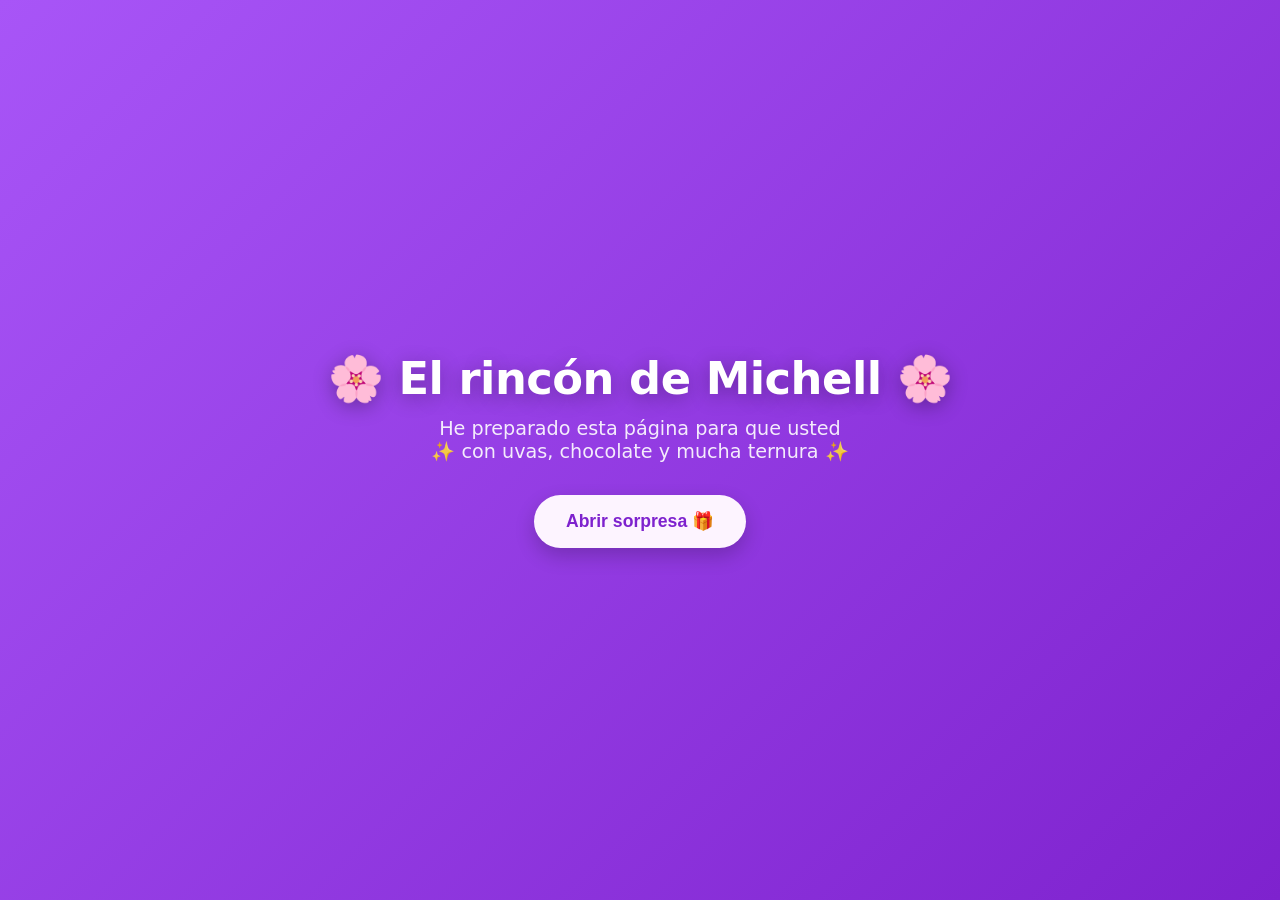
==== index.html @ 51280d26 "primer commit" ====
<!DOCTYPE html>
<html lang="es">

<head>
    <meta charset="UTF-8">
    <meta name="viewport" content="width=device-width, initial-scale=1.0, user-scalable=yes">
    <title>🌸 Mundo de Michell 🌸</title>
    
    <!-- Font Awesome 6 (iconos) -->
    <link rel="stylesheet" href="https://cdnjs.cloudflare.com/ajax/libs/font-awesome/6.5.1/css/all.min.css">
    
    <!-- Estilos externos -->
    <link rel="stylesheet" href="styles.css">
</head>

<body>

    <!-- PANTALLA DE INICIO CON MAGIA -->
    <div id="inicio">
        <h1>🌸 El rincón de Michell 🌸</h1>
        <p>He preparado esta página para que usted<br>✨ con uvas, chocolate y mucha ternura ✨</p>
        <button onclick="entrarAlMundo()">Abrir sorpresa 🎁</button>
    </div>

    <!-- CONTENIDO PRINCIPAL -->
    <div class="container" id="contenido">

        <h2>✨ Cositas que te gustan, Michell ✨</h2>
        <div class="sub">〰️ cada detalle está hecho con magia 〰️</div>

        <div class="cards">

            <!-- 1. Película favorita: Rapunzel -->
            <div class="card">
                🎬 <strong>Película favorita:</strong><br>
                <span class="destacado">✨ Rapunzel ✨</span>
                <div style="margin-top:10px; font-size:0.85rem;">"sus ojos brillan como miles de linternas"</div>
            </div>

            <!-- 2. Chocolate favorito + sorpresa -->
            <div class="card">
                🍫 <strong>Dulce favorito:</strong><br>
                <span class="clickable" onclick="mostrarSorpresaDulce()">
                    🍬 ¡Chocolate! <i class="fa-regular fa-heart"></i>
                </span>
                <div id="sorpresaChoco" class="sorpresaBox">
                    <span>🍫✨</span>
                    <p>🍫 Una chocolatina especial (cuando nos veamos) 🍫</p>
                </div>
            </div>

            <!-- 3. Música / canción favorita -->
            <div class="card">
                🎧 <strong>Canción que te dedico:</strong><br>
                <span class="clickable" onclick="reproducirCancion()">
                    🎵 "Dulce Carita" - Dalmata 🎵 <i class="fa-solid fa-play"></i>
                </span>
                <div id="playerHint" style="margin-top:12px; font-size:0.8rem;"></div>
            </div>

            <!-- 4. Cantante favorito: Maluma -->
            <div class="card">
                🎤 <strong>Cantantes fav:</strong><br>
                <span class="destacado">Maluma baby 🔥</span>
                <div style="margin-top:8px;">"le dedico Vente Pa' Ca en el minuto 3:22"</div>
            </div>

            <!-- 5. Deporte favorito: Voleibol + natación -->
            <div class="card">
                🏐 <strong>Deporte estrella:</strong><br>
                Voleibol 🏐 + <span class="destacado">Natación 🧜‍♀️</span>
                <div style="margin-top:5px;"><i>"usted es buena en los dos"</i></div>
            </div>

            <!-- 6. Animal especial + Cabrita deseada -->
            <div class="card">
                🐾 <strong>Animal soñado:</strong><br>
                🐕 Perro · 🐎 Caballo · 🐐 ¡La cabrita!
                <span class="clickable" onclick="sonidoCabritaAnimada()">
                    <i class="fa-solid fa-ear-listen"></i> esos son no??
                </span>
                <div id="baaSoundEffect" style="margin-top:10px; font-weight:bold;"></div>
            </div>

            <!-- 7. Fruta VIP: UVAS -->
            <div class="card">
                🍇 <strong>Fruta VIP:</strong><br>
                Uvas 🍇 dulces como tú
                <span class="clickable" onclick="chisteUvaInteractivo()">
                    <i class="fa-regular fa-face-smile"></i> Chiste uvoso
                </span>
                <div id="chisteUvaBox" style="margin-top:10px; font-size:0.9rem;"></div>
            </div>

            <!-- 8. Un extra: emergencia cacao -->
            <div class="card">
                💜 <strong>Emergencia Cacao:</strong><br>
                ➡️ Si ignoro a Michell → Chocolate 🍫
                <span class="clickable" onclick="lluviaDeChocolates()">
                    <i class="fa-solid fa-cloud-rain"></i> ya sabe no? jajajaj
                </span>
            </div>

        </div>

        <!-- Botón mensaje especial -->
        <button class="btn-principal" onclick="mensajeSorpresa()">
            🎁 Tengo algo que decirte <i class="fa-regular fa-message"></i>
        </button>

        <div id="mensajeFinal">
            💬 <strong>Para ti, Michell:</strong><br>
            "Como nadie te había hecho una página así, yo la hice con mucho cariño, acá está todo lo que te gusta.
            Espero que te saque una sonrisa. Además, prometo chocolatina real y cuando tenga plata una cabrita
            (real si se puede). Tú eres única, atenta, reservada y muy chistosa. Mala conmigo pero sí jsjsjs ¿Te gustó?"
            <p style="margin-top:10px;">💜 Con magia, el que siempre la quiere consentir 💜</p>
        </div>

    </div>

    <!-- Audio (placeholder) -->
    <audio id="cancionDulce">
        <source src="" type="audio/mpeg">
    </audio>

    <!-- JavaScript externo -->
    <script src="script.js"></script>
</body>

</html>
---- styles.css ----
:root {
    --bg1: #f3e8ff;
    --bg2: #e9d5ff;
    --card: #ffffff;
    --text: #4c1d95;
    --accent: #c084fc;
    --accent-dark: #9333ea;
}

@media (prefers-color-scheme: dark) {
    :root {
        --bg1: #1e1b2f;
        --bg2: #2d2a4a;
        --card: #2d2a4a;
        --text: #e9d5ff;
        --accent: #d8b4fe;
    }
}

* {
    margin: 0;
    padding: 0;
    box-sizing: border-box;
}

body {
    margin: 0;
    font-family: 'Segoe UI', 'Inter', system-ui, -apple-system, BlinkMacSystemFont, 'Helvetica Neue', sans-serif;
    background: linear-gradient(135deg, var(--bg1), var(--bg2));
    overflow-x: hidden;
    color: var(--text);
    min-height: 100vh;
}

/* ==================== PANTALLA INICIAL ==================== */
#inicio {
    position: fixed;
    width: 100%;
    height: 100%;
    background: linear-gradient(135deg, #a855f7, #7e22ce);
    display: flex;
    flex-direction: column;
    justify-content: center;
    align-items: center;
    color: white;
    z-index: 20;
    text-align: center;
    backdrop-filter: blur(2px);
}

#inicio h1 {
    font-size: 2.8rem;
    letter-spacing: -0.5px;
    text-shadow: 0 4px 20px rgba(0, 0, 0, 0.3);
}

#inicio p {
    font-size: 1.2rem;
    margin-top: 12px;
    opacity: 0.9;
}

#inicio button {
    margin-top: 32px;
    padding: 16px 32px;
    border: none;
    border-radius: 60px;
    background: #fdf4ff;
    color: #7e22ce;
    font-size: 1.1rem;
    font-weight: bold;
    cursor: pointer;
    transition: all 0.3s cubic-bezier(0.2, 0.9, 0.4, 1.1);
    box-shadow: 0 8px 20px rgba(0, 0, 0, 0.2);
}

#inicio button:hover {
    transform: scale(1.05);
    background: #ffffff;
    box-shadow: 0 12px 28px rgba(0, 0, 0, 0.3);
}

/* ==================== CONTENEDOR PRINCIPAL ==================== */
.container {
    display: none;
    max-width: 980px;
    margin: auto;
    margin-top: 70px;
    margin-bottom: 70px;
    background: rgba(255, 255, 255, 0.75);
    backdrop-filter: blur(18px);
    padding: 45px 35px;
    border-radius: 48px;
    box-shadow: 0 25px 50px -12px rgba(0, 0, 0, 0.25);
    text-align: center;
    animation: fadeUp 0.7s ease;
    border: 1px solid rgba(255, 255, 255, 0.5);
}

@keyframes fadeUp {
    from {
        opacity: 0;
        transform: translateY(35px);
    }
    to {
        opacity: 1;
        transform: translateY(0);
    }
}

h2 {
    font-size: 2.2rem;
    font-weight: 700;
    background: linear-gradient(135deg, #c084fc, #a855f7);
    background-clip: text;
    -webkit-background-clip: text;
    color: transparent;
    margin-bottom: 15px;
}

.sub {
    font-size: 1rem;
    margin-bottom: 28px;
    color: var(--text);
    opacity: 0.8;
}

/* ==================== GRID DE TARJETAS ==================== */
.cards {
    display: grid;
    grid-template-columns: repeat(2, 1fr);
    gap: 22px;
    margin-top: 20px;
}

.card {
    background: rgba(255, 255, 255, 0.9);
    backdrop-filter: blur(5px);
    padding: 24px 18px;
    border-radius: 32px;
    font-size: 1.1rem;
    transition: transform 0.4s cubic-bezier(0.15, 0.9, 0.25, 1), box-shadow 0.3s;
    transform-style: preserve-3d;
    text-align: center;
    box-shadow: 0 10px 25px -8px rgba(0, 0, 0, 0.1);
    border: 1px solid rgba(212, 165, 255, 0.4);
    cursor: pointer;
}

.card:hover {
    transform: rotateX(4deg) rotateY(-4deg) scale(1.02);
    box-shadow: 0 25px 35px -12px rgba(139, 92, 246, 0.35);
    background: white;
}

/* ==================== ELEMENTOS DESTACADOS ==================== */
.destacado {
    font-weight: bold;
    background: linear-gradient(135deg, #c084fc, #f0abfc);
    background-clip: text;
    -webkit-background-clip: text;
    color: transparent;
    display: inline-block;
    animation: brilloSuave 2.2s infinite;
}

@keyframes brilloSuave {
    0% {
        opacity: 0.7;
        text-shadow: 0 0 0px #c084fc;
    }
    50% {
        opacity: 1;
        text-shadow: 0 0 5px #e9b3ff;
    }
    100% {
        opacity: 0.7;
    }
}

.clickable {
    cursor: pointer;
    font-weight: bold;
    color: #a855f7;
    background: #f3e8ff;
    padding: 4px 12px;
    border-radius: 40px;
    display: inline-flex;
    align-items: center;
    gap: 8px;
    transition: 0.2s;
    text-decoration: none;
}

.clickable i {
    font-size: 0.9rem;
}

.clickable:hover {
    background: #d8b4fe;
    transform: scale(1.02);
}

/* ==================== SORPRESA CHOCOLATE ==================== */
.sorpresaBox {
    display: none;
    align-items: center;
    justify-content: center;
    gap: 14px;
    margin-top: 18px;
    background: #fef9e3;
    padding: 12px;
    border-radius: 40px;
    flex-wrap: wrap;
}

.sorpresaBox span {
    font-size: 1.8rem;
}

.sorpresaBox p {
    margin: 0;
    font-weight: bold;
    color: #b45309;
}

/* ==================== BOTÓN PRINCIPAL ==================== */
.btn-principal {
    margin-top: 42px;
    padding: 16px 28px;
    border: none;
    border-radius: 60px;
    background: linear-gradient(95deg, #c084fc, #9333ea);
    color: white;
    font-size: 1.1rem;
    font-weight: bold;
    cursor: pointer;
    transition: 0.25s;
    box-shadow: 0 12px 20px -10px #9333ea;
    width: fit-content;
    display: inline-flex;
    align-items: center;
    gap: 12px;
}

.btn-principal:hover {
    transform: translateY(-4px);
    box-shadow: 0 20px 28px -12px #a855f7;
}

/* ==================== MENSAJE FINAL ==================== */
#mensajeFinal {
    display: none;
    margin-top: 32px;
    padding: 20px;
    background: linear-gradient(135deg, #f3e8ff, #fae8ff);
    border-radius: 36px;
    font-size: 1.2rem;
    font-weight: 600;
    border-left: 6px solid #c084fc;
}

/* ==================== ANIMACIONES FLOTANTES ==================== */
.corazon {
    position: absolute;
    font-size: 26px;
    animation: vueloAmor 7s linear forwards;
    pointer-events: none;
    z-index: 100;
}

@keyframes vueloAmor {
    0% {
        transform: translateY(100vh) rotate(0deg);
        opacity: 0.8;
    }
    80% {
        opacity: 1;
    }
    100% {
        transform: translateY(-15vh) rotate(20deg);
        opacity: 0;
    }
}

.lluvia-item {
    position: absolute;
    font-size: 34px;
    animation: caerDulce 4s linear forwards;
    pointer-events: none;
    z-index: 99;
}

@keyframes caerDulce {
    0% {
        transform: translateY(-80px) rotate(0deg);
        opacity: 1;
    }
    100% {
        transform: translateY(120vh) rotate(360deg);
        opacity: 0;
    }
}

.toque {
    position: absolute;
    font-size: 28px;
    animation: popMagico 0.9s forwards;
    pointer-events: none;
    z-index: 200;
}

@keyframes popMagico {
    0% {
        transform: scale(0.2);
        opacity: 1;
    }
    100% {
        transform: scale(2.2);
        opacity: 0;
    }
}

.flotante {
    position: fixed;
    bottom: 20px;
    left: 20px;
    font-size: 2rem;
    opacity: 0.5;
    animation: floatSuave 3s infinite;
    pointer-events: none;
}

@keyframes floatSuave {
    0% {
        transform: translateY(0px);
    }
    50% {
        transform: translateY(-8px);
    }
    100% {
        transform: translateY(0px);
    }
}

/* ==================== RESPONSIVE ==================== */
@media (max-width: 720px) {
    .container {
        margin: 20px;
        padding: 30px 20px;
        border-radius: 32px;
    }

    .cards {
        grid-template-columns: 1fr;
        gap: 18px;
    }

    h2 {
        font-size: 1.8rem;
    }

    #inicio h1 {
        font-size: 2rem;
    }

    .btn-principal {
        width: 100%;
        justify-content: center;
    }
}

/* Utilidades */
.clickable i,
.btn-principal i {
    pointer-events: none;
}
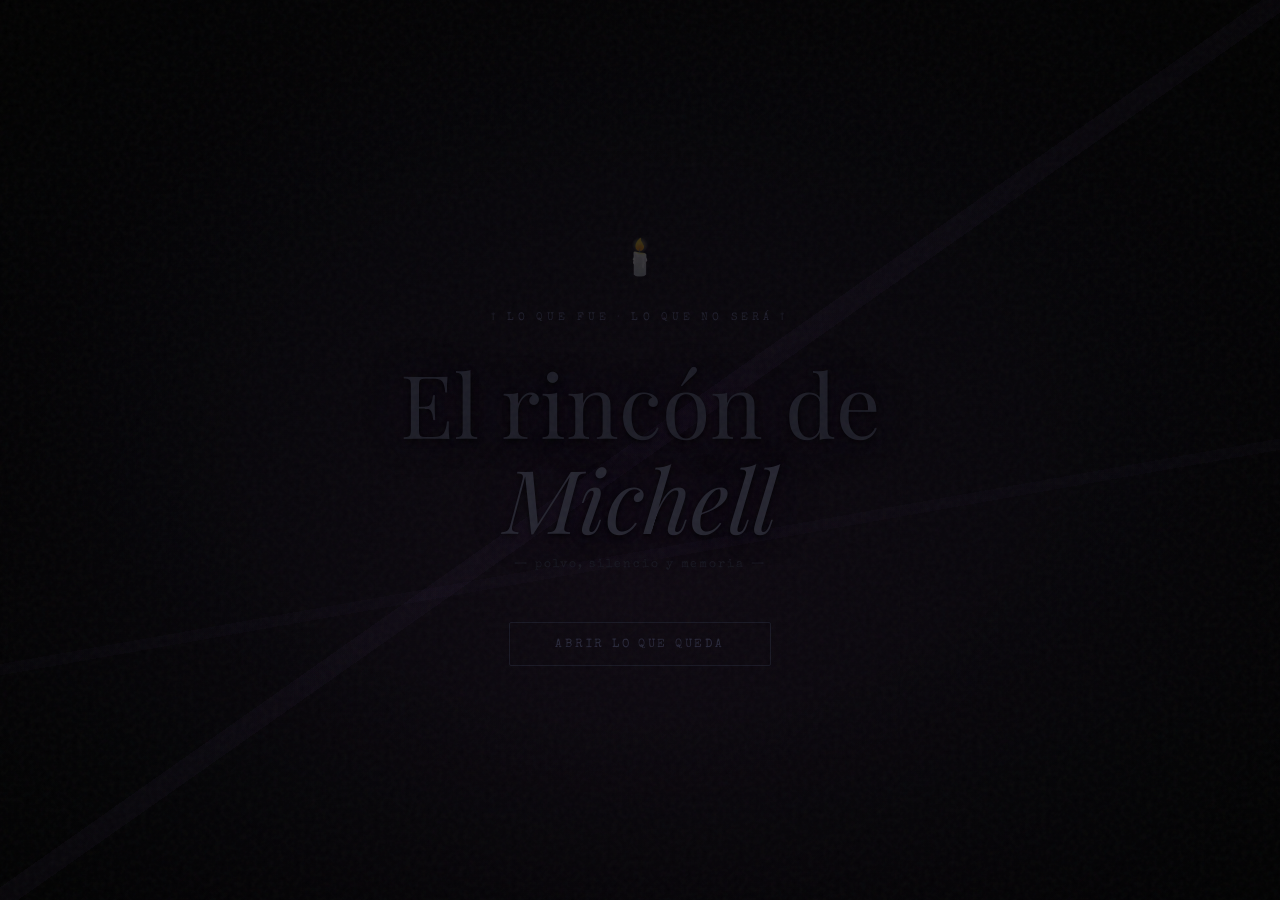
==== commit a6343c98: "cuarto commit" ====
--- a/index.html
+++ b/index.html
@@ -1,130 +1,897 @@
 <!DOCTYPE html>
 <html lang="es">
-
 <head>
-    <meta charset="UTF-8">
-    <meta name="viewport" content="width=device-width, initial-scale=1.0, user-scalable=yes">
-    <title>🌸 Mundo de Michell 🌸</title>
-    
-    <!-- Font Awesome 6 (iconos) -->
-    <link rel="stylesheet" href="https://cdnjs.cloudflare.com/ajax/libs/font-awesome/6.5.1/css/all.min.css">
-    
-    <!-- Estilos externos -->
-    <link rel="stylesheet" href="styles.css">
+<meta charset="UTF-8">
+<meta name="viewport" content="width=device-width, initial-scale=1.0">
+<title>El rincón de Michell</title>
+<link rel="preconnect" href="https://fonts.googleapis.com">
+<link href="https://fonts.googleapis.com/css2?family=Playfair+Display:ital,wght@0,400;0,700;1,400&family=DM+Sans:wght@300;400;500&family=Special+Elite&display=swap" rel="stylesheet">
+<style>
+:root {
+  --bg:         #06060a;
+  --bg2:        #0c0c10;
+  --surface:    #0f0f14;
+  --card-bg:    #111118;
+  --border:     rgba(255,255,255,0.05);
+  --text-dim:   #2e2e3d;
+  --text-mid:   #4a4a62;
+  --text-main:  #70708a;
+  --accent:     #252535;
+  --glow:       rgba(60,40,80,0.1);
+}
+.alive {
+  --bg:         #fdf6ff;
+  --bg2:        #f3e8ff;
+  --surface:    #f7eeff;
+  --card-bg:    #ffffff;
+  --border:     rgba(168,85,247,0.15);
+  --text-dim:   #d8b4fe;
+  --text-mid:   #9333ea;
+  --text-main:  #6b21a8;
+  --accent:     #e9d5ff;
+  --glow:       rgba(168,85,247,0.2);
+}
+*,*::before,*::after{margin:0;padding:0;box-sizing:border-box;}
+body{
+  font-family:'DM Sans',sans-serif;
+  background:var(--bg);
+  color:var(--text-main);
+  min-height:100vh;
+  overflow-x:hidden;
+  transition:background 2.5s ease,color 2s ease;
+}
+/* Grano de película */
+body::before{
+  content:'';position:fixed;inset:0;
+  background-image:url("data:image/svg+xml,%3Csvg viewBox='0 0 200 200' xmlns='http://www.w3.org/2000/svg'%3E%3Cfilter id='n'%3E%3CfeTurbulence type='fractalNoise' baseFrequency='0.85' numOctaves='4' stitchTiles='stitch'/%3E%3C/filter%3E%3Crect width='100%25' height='100%25' filter='url(%23n)' opacity='0.055'/%3E%3C/svg%3E");
+  pointer-events:none;z-index:9998;opacity:.7;
+  transition:opacity 2s ease;
+}
+body.alive::before{opacity:.2;}
+#flash{position:fixed;inset:0;background:#fff;opacity:0;z-index:600;pointer-events:none;transition:opacity 1.2s ease;}
+ 
+/* ─── CENIZA AMBIENTAL ─── */
+.ceniza{
+  position:fixed;pointer-events:none;z-index:9997;
+  font-size:.45rem;color:rgba(120,100,150,.15);
+  animation:caerCeniza linear forwards;
+}
+@keyframes caerCeniza{
+  0%  {transform:translateY(-20px) rotate(0deg);opacity:.5;}
+  100%{transform:translateY(110vh) rotate(720deg);opacity:0;}
+}
+ 
+/* ─── PANTALLA ENTRADA ─── */
+#entrada{
+  position:fixed;inset:0;
+  background:radial-gradient(ellipse at 50% 65%,#0d0810 0%,#050408 55%,#000 100%);
+  display:flex;flex-direction:column;
+  align-items:center;justify-content:center;
+  z-index:100;text-align:center;padding:2rem;
+  transition:opacity 1.4s ease;overflow:hidden;
+}
+/* vignette borde */
+#entrada::before{
+  content:'';position:absolute;inset:0;
+  background:radial-gradient(ellipse at 50% 50%,transparent 40%,rgba(0,0,0,.7) 100%);
+  pointer-events:none;
+}
+/* grieta sutil */
+#entrada::after{
+  content:'';position:absolute;inset:0;
+  background:
+    linear-gradient(to bottom right,transparent 49.3%,rgba(100,70,140,.05) 49.3%,rgba(100,70,140,.05) 50.7%,transparent 50.7%),
+    linear-gradient(170deg,transparent 59%,rgba(80,60,120,.04) 59%,rgba(80,60,120,.04) 60%,transparent 60%);
+  pointer-events:none;
+}
+.entrada-vela{
+  font-size:2.2rem;opacity:.2;margin-bottom:2rem;
+  animation:parpadeoVela 3.5s ease-in-out infinite;
+  position:relative;z-index:1;
+}
+@keyframes parpadeoVela{
+  0%,100%{opacity:.2;transform:scaleY(1);}
+  30%    {opacity:.1;transform:scaleY(.95);}
+  65%    {opacity:.25;transform:scaleY(1.03);}
+}
+.entrada-eyebrow{
+  font-family:'Special Elite',cursive;
+  font-size:.68rem;letter-spacing:.38em;text-transform:uppercase;
+  color:#1e1e2c;margin-bottom:2rem;
+  animation:fadeUp .9s ease both;position:relative;z-index:1;
+}
+#entrada h1{
+  font-family:'Playfair Display',serif;
+  font-size:clamp(2.8rem,9vw,5.5rem);
+  font-weight:400;line-height:1.08;
+  color:#1c1c26;
+  text-shadow:0 0 60px rgba(70,40,100,.2),0 2px 6px rgba(0,0,0,.9);
+  animation:fadeUp .9s .15s ease both;
+  position:relative;z-index:1;
+}
+#entrada h1 em{font-style:italic;color:#24242f;}
+.entrada-subtitulo{
+  font-family:'Special Elite',cursive;
+  font-size:.75rem;color:#161620;
+  margin-top:.9rem;letter-spacing:.16em;opacity:.55;
+  animation:fadeUp .9s .28s ease both;position:relative;z-index:1;
+}
+.btn-entrar{
+  margin-top:3.2rem;padding:.9rem 2.8rem;
+  background:transparent;border:1px solid #181824;
+  color:#28283a;border-radius:2px;
+  font-family:'Special Elite',cursive;
+  font-size:.78rem;letter-spacing:.22em;text-transform:uppercase;
+  cursor:pointer;
+  transition:border-color .5s,color .5s,box-shadow .5s,background .5s;
+  animation:fadeUp .9s .42s ease both;position:relative;z-index:1;
+}
+.btn-entrar:hover{
+  border-color:#32324a;color:#3e3e58;
+  background:rgba(255,255,255,.015);
+  box-shadow:0 0 36px rgba(60,40,100,.14),inset 0 0 16px rgba(255,255,255,.01);
+}
+ 
+/* ─── MAIN ─── */
+#main{display:none;max-width:860px;margin:0 auto;padding:5rem 1.5rem 8rem;}
+ 
+.section-tag{
+  font-family:'Special Elite',cursive;
+  font-size:.68rem;letter-spacing:.28em;text-transform:uppercase;
+  color:var(--text-dim);margin-bottom:1rem;
+}
+.section-title{
+  font-family:'Playfair Display',serif;
+  font-size:clamp(1.8rem,5vw,2.8rem);
+  font-weight:400;color:var(--text-main);
+  margin-bottom:.5rem;line-height:1.15;
+}
+.section-title em{font-style:italic;color:var(--text-mid);}
+.section-sub{
+  font-size:.88rem;color:var(--text-dim);
+  font-style:italic;margin-bottom:2.8rem;line-height:1.7;
+}
+ 
+/* ─── BARRA PROGRESO ─── */
+#progreso-wrap{display:flex;align-items:center;gap:10px;margin-bottom:2.2rem;}
+#progreso-bar-bg{flex:1;height:1px;background:var(--border);border-radius:100px;overflow:hidden;}
+#progreso-bar-fill{height:100%;background:var(--text-dim);border-radius:100px;width:0%;transition:width .6s cubic-bezier(.4,0,.2,1);}
+#progreso-texto{font-size:.7rem;color:var(--text-dim);white-space:nowrap;font-family:'Special Elite',cursive;letter-spacing:.06em;}
+ 
+/* ─── GRID FRAGMENTOS ─── */
+.grid-fragmentos{
+  display:grid;
+  grid-template-columns:repeat(auto-fill,minmax(170px,1fr));
+  gap:12px;
+}
+.fragmento{
+  background:var(--card-bg);border:1px solid var(--border);
+  border-radius:4px;padding:1.6rem 1rem 1.4rem;
+  text-align:center;cursor:pointer;
+  transition:border-color .3s,box-shadow .3s;
+  position:relative;overflow:visible;
+  font-family:'Special Elite',cursive;
+  font-size:.85rem;color:var(--text-mid);letter-spacing:.04em;
+}
+.fragmento .emoji{
+  display:block;font-size:1.8rem;margin-bottom:.5rem;
+  transition:transform .4s cubic-bezier(.34,1.56,.64,1),filter .3s;
+  filter:grayscale(1) brightness(.4);
+}
+.fragmento:hover{border-color:var(--text-dim);}
+.fragmento:hover .emoji{transform:scale(1.18) rotate(-5deg);filter:grayscale(.3) brightness(.65);}
+ 
+/* Tooltip frase triste */
+.frase-tip{
+  visibility:hidden;opacity:0;
+  position:absolute;bottom:calc(100% + 10px);left:50%;
+  transform:translateX(-50%) translateY(4px);
+  background:#080810;border:1px solid #161626;
+  border-radius:4px;padding:.5rem .9rem;
+  font-size:.72rem;color:#2c2c44;
+  white-space:nowrap;pointer-events:none;
+  font-family:'DM Sans',sans-serif;font-style:italic;
+  z-index:50;
+  transition:opacity .25s ease,transform .25s ease,visibility .25s;
+}
+.frase-tip::after{
+  content:'';position:absolute;top:100%;left:50%;transform:translateX(-50%);
+  border:5px solid transparent;border-top-color:#161626;
+}
+.fragmento:hover .frase-tip{visibility:visible;opacity:1;transform:translateX(-50%) translateY(0);}
+ 
+.fragmento.cayendo{
+  animation:caida .75s cubic-bezier(.36,.07,.19,.97) both;pointer-events:none;
+}
+@keyframes caida{
+  0%  {transform:translateY(0) rotate(0deg) scale(1);opacity:1;}
+  35% {transform:translateY(8px) rotate(10deg) scale(.92);opacity:.5;}
+  100%{transform:translateY(130vh) rotate(60deg) scale(.15);opacity:0;}
+}
+ 
+/* ─── DECISIÓN ─── */
+#decision{display:none;text-align:center;padding:3.5rem 0;animation:fadeUp .7s ease both;}
+.decision-icon{
+  font-size:4rem;margin-bottom:1.8rem;display:block;
+  animation:balanceo 5s ease-in-out infinite;
+  filter:grayscale(1) brightness(.35);
+}
+@keyframes balanceo{0%,100%{transform:rotate(-6deg);}50%{transform:rotate(6deg);}}
+.decision-pregunta{
+  font-family:'Playfair Display',serif;
+  font-size:clamp(1.2rem,3.5vw,1.75rem);
+  font-weight:400;color:var(--text-main);
+  margin-bottom:.8rem;line-height:1.45;
+}
+.decision-sub{font-size:.85rem;color:var(--text-dim);font-style:italic;margin-bottom:2.6rem;line-height:1.6;}
+.btn-group{display:flex;justify-content:center;gap:14px;flex-wrap:wrap;}
+.btn-luz{
+  padding:.9rem 2.2rem;border-radius:100px;
+  background:linear-gradient(135deg,#7c3aed,#a855f7);
+  color:#fff;border:none;font-family:'DM Sans',sans-serif;
+  font-size:.9rem;cursor:pointer;letter-spacing:.04em;
+  box-shadow:0 4px 24px rgba(124,58,237,.3);
+  transition:transform .2s,box-shadow .3s;
+}
+.btn-luz:hover{transform:translateY(-2px);box-shadow:0 8px 32px rgba(124,58,237,.5);}
+.btn-olvido{
+  padding:.9rem 2.2rem;border-radius:100px;
+  background:transparent;color:var(--text-dim);
+  border:1px solid var(--accent);font-family:'DM Sans',sans-serif;
+  font-size:.9rem;cursor:pointer;letter-spacing:.04em;
+  transition:border-color .3s,color .3s;
+}
+.btn-olvido:hover{border-color:var(--text-mid);color:var(--text-mid);}
+ 
+/* ─── FINAL TRISTE ─── */
+#final-olvido{
+  display:none;flex-direction:column;
+  align-items:center;justify-content:center;
+  padding:4rem 2rem;min-height:70vh;
+  animation:fadeUp 1s ease both;
+}
+.olvido-marco{
+  border:1px solid #0e0e1c;border-radius:2px;
+  padding:3rem 2.5rem;max-width:500px;width:100%;
+  position:relative;background:rgba(6,6,12,.7);
+  text-align:center;
+}
+/* esquinas decorativas */
+.olvido-marco::before,.olvido-marco::after{
+  content:'';position:absolute;width:36px;height:36px;border-color:#0d0d1a;border-style:solid;
+}
+.olvido-marco::before{top:-1px;right:-1px;border-width:1px 1px 0 0;}
+.olvido-marco::after {bottom:-1px;left:-1px; border-width:0 0 1px 1px;}
+ 
+.olvido-icono{
+  font-size:3rem;opacity:.1;margin-bottom:1.8rem;
+  display:block;filter:grayscale(1);
+  animation:desvaneceIcono 10s ease forwards;
+}
+@keyframes desvaneceIcono{
+  0%  {opacity:.12;transform:rotate(-3deg) scale(1);}
+  100%{opacity:.02;transform:rotate(18deg) scale(.4) translateY(28px);}
+}
+.olvido-linea{width:22px;height:1px;background:#101020;margin:1.6rem auto;}
+.olvido-titulo{
+  font-family:'Special Elite',cursive;
+  font-size:1rem;color:#14141e;letter-spacing:.2em;text-transform:uppercase;
+  margin-bottom:.5rem;line-height:1.6;
+  animation:aparecer 2.5s 1s ease both;
+}
+.olvido-texto-wrap{
+  font-family:'Playfair Display',serif;
+  font-size:1.3rem;font-weight:400;font-style:italic;
+  color:#161624;line-height:1.7;min-height:3em;
+  animation:aparecer 2.5s 2.5s ease both;
+}
+.olvido-firma{
+  font-family:'Special Elite',cursive;
+  font-size:.68rem;letter-spacing:.2em;text-transform:uppercase;
+  color:#0e0e1c;margin-top:2rem;
+  animation:aparecer 2.5s 6s ease both;
+}
+@keyframes aparecer{from{opacity:0;transform:translateY(6px);}to{opacity:1;transform:translateY(0);}}
+ 
+/* grietas de pantalla */
+.grieta{
+  position:fixed;pointer-events:none;z-index:9996;
+  background:linear-gradient(to bottom,transparent,rgba(255,255,255,.018),transparent);
+  width:1px;top:0;height:100vh;
+  animation:grietaFade 18s ease forwards;
+}
+@keyframes grietaFade{0%{opacity:0;}20%{opacity:1;}100%{opacity:.25;};}
+ 
+/* ─── MUNDO VIVO ─── */
+#mundo-vivo{display:none;animation:fadeUp .8s ease both;}
+.vivo-header{text-align:center;margin-bottom:1rem;padding-top:.5rem;}
+.vivo-header h2{
+  font-family:'Playfair Display',serif;
+  font-size:clamp(2rem,6vw,3.4rem);
+  font-weight:400;line-height:1.15;color:var(--text-mid);
+}
+.vivo-header h2 em{font-style:italic;}
+.vivo-subtitulo{font-size:.88rem;color:var(--text-dim);margin-top:.7rem;letter-spacing:.12em;}
+.separador{width:36px;height:1px;background:var(--accent);margin:2rem auto 2.6rem;}
+ 
+.grid-vivo{
+  display:grid;
+  grid-template-columns:repeat(auto-fill,minmax(230px,1fr));
+  gap:14px;margin-bottom:2rem;
+}
+.card-vivo{
+  background:var(--card-bg);border:1px solid var(--border);
+  border-radius:20px;padding:1.6rem 1.4rem;
+  transition:transform .3s,box-shadow .3s;
+  position:relative;overflow:hidden;
+}
+.card-vivo::before{
+  content:'';position:absolute;inset:0;
+  background:radial-gradient(circle at 30% 0%,rgba(168,85,247,.04),transparent 60%);
+  pointer-events:none;
+}
+.card-vivo:hover{transform:translateY(-4px);box-shadow:0 12px 32px var(--glow);}
+.card-vivo .cat{font-size:.67rem;text-transform:uppercase;letter-spacing:.18em;color:var(--text-dim);margin-bottom:.5rem;}
+.card-vivo .emoji-ico{font-size:1.7rem;margin-bottom:.6rem;display:block;}
+.card-vivo .valor{
+  font-family:'Playfair Display',serif;
+  font-size:1.1rem;color:var(--text-mid);font-weight:400;line-height:1.4;
+}
+.card-vivo .nota-card{margin-top:.4rem;font-size:.76rem;font-style:italic;color:var(--text-dim);}
+ 
+.tag-interactivo{
+  display:inline-block;margin-top:.6rem;
+  background:var(--accent);color:var(--text-mid);
+  font-size:.76rem;padding:.3rem .85rem;
+  border-radius:100px;cursor:pointer;
+  transition:background .25s,color .25s,transform .2s;
+}
+.tag-interactivo:hover{background:var(--text-dim);color:var(--card-bg);transform:scale(1.04);}
+ 
+/* ondas musicales */
+.ondas{display:flex;align-items:center;gap:3px;margin-top:.7rem;height:18px;}
+.nota-bar{
+  width:3px;border-radius:2px;background:var(--text-dim);
+  animation:ondaBar 1.3s ease-in-out infinite;
+}
+.nota-bar:nth-child(2){animation-delay:.15s;height:10px;}
+.nota-bar:nth-child(3){animation-delay:.3s;height:14px;}
+.nota-bar:nth-child(1){height:7px;}
+@keyframes ondaBar{0%,100%{transform:scaleY(1);opacity:.4;}50%{transform:scaleY(2.2);opacity:.9;}}
+ 
+/* animales tags */
+.animalitos{display:flex;gap:6px;margin-top:.5rem;flex-wrap:wrap;}
+.tag-animal{
+  font-size:.76rem;padding:.22rem .6rem;
+  background:var(--accent);border-radius:100px;color:var(--text-mid);
+}
+ 
+/* fuego cantante */
+.fuego{display:inline-block;animation:fuego 1.1s ease-in-out infinite alternate;}
+@keyframes fuego{from{transform:scale(1) rotate(-3deg);}to{transform:scale(1.18) rotate(3deg);}}
+ 
+/* card mensaje */
+.card-mensaje{grid-column:1/-1;border-color:rgba(168,85,247,.15);}
+.card-mensaje .texto-mensaje{
+  font-family:'Playfair Display',serif;
+  font-size:.98rem;font-style:italic;
+  color:var(--text-mid);line-height:1.85;margin-top:.6rem;
+}
+.card-mensaje .firma-mensaje{margin-top:1rem;font-size:.78rem;color:var(--text-dim);letter-spacing:.08em;}
+ 
+/* quiz botón */
+.btn-quiz{
+  display:block;margin:2rem auto;
+  padding:.85rem 2.4rem;background:transparent;
+  border:1px solid var(--border);color:var(--text-dim);
+  border-radius:100px;font-family:'DM Sans',sans-serif;
+  font-size:.86rem;cursor:pointer;letter-spacing:.04em;
+  transition:border-color .3s,color .3s,box-shadow .3s;
+}
+.btn-quiz:hover{border-color:var(--text-mid);color:var(--text-mid);box-shadow:0 0 20px var(--glow);}
+ 
+/* overlay quiz */
+#overlay-quiz{
+  display:none;position:fixed;inset:0;
+  background:rgba(0,0,0,.88);z-index:400;
+  align-items:center;justify-content:center;
+  backdrop-filter:blur(4px);
+}
+.quiz-box{
+  background:var(--card-bg);border:1px solid var(--border);
+  border-radius:20px;padding:2.5rem 2rem;
+  width:90%;max-width:500px;text-align:center;
+}
+.quiz-box h3{
+  font-family:'Playfair Display',serif;
+  font-size:1.4rem;color:var(--text-mid);margin-bottom:1.6rem;
+}
+.quiz-pregunta{font-size:.94rem;color:var(--text-main);margin-bottom:1.4rem;line-height:1.6;min-height:56px;}
+.quiz-opciones{display:flex;flex-direction:column;gap:10px;margin-bottom:1rem;}
+.btn-opcion{
+  padding:.8rem 1.2rem;background:var(--surface);
+  border:1px solid var(--border);border-radius:12px;
+  color:var(--text-mid);cursor:pointer;font-size:.88rem;
+  font-family:'DM Sans',sans-serif;
+  transition:background .2s,border-color .2s,transform .15s;
+}
+.btn-opcion:hover{background:var(--accent);border-color:var(--text-dim);transform:scale(1.02);}
+.btn-opcion.correcto{background:rgba(34,197,94,.12);border-color:rgba(34,197,94,.4);color:#4ade80;}
+.btn-opcion.incorrecto{background:rgba(239,68,68,.1);border-color:rgba(239,68,68,.3);color:#f87171;}
+.quiz-feedback{font-size:.86rem;min-height:1.2rem;font-style:italic;color:var(--text-dim);margin-bottom:.8rem;}
+.quiz-cerrar{background:transparent;border:none;color:var(--text-dim);font-size:.78rem;cursor:pointer;letter-spacing:.06em;font-family:'DM Sans',sans-serif;margin-top:.4rem;}
+.quiz-cerrar:hover{color:var(--text-mid);}
+ 
+/* reiniciar */
+.btn-reiniciar{
+  display:block;margin:2.4rem auto 0;
+  padding:.85rem 2.4rem;background:transparent;
+  border:1px solid var(--border);color:var(--text-dim);
+  border-radius:100px;font-family:'DM Sans',sans-serif;
+  font-size:.84rem;cursor:pointer;letter-spacing:.04em;
+  transition:border-color .3s,color .3s;
+}
+.btn-reiniciar:hover{border-color:var(--text-mid);color:var(--text-mid);}
+ 
+/* corazones flotantes */
+.corazon-float{position:fixed;pointer-events:none;z-index:300;will-change:transform,opacity;}
+ 
+/* pop click */
+.pop-click{position:fixed;pointer-events:none;z-index:9990;animation:popClick .7s ease forwards;}
+@keyframes popClick{0%{transform:scale(.3) translateY(0);opacity:1;}100%{transform:scale(2) translateY(-30px);opacity:0;}}
+ 
+/* global */
+@keyframes fadeUp{from{opacity:0;transform:translateY(18px);}to{opacity:1;transform:translateY(0);}}
+ 
+@media(max-width:480px){
+  .btn-group{flex-direction:column;align-items:center;}
+  .grid-fragmentos{grid-template-columns:repeat(2,1fr);}
+  .card-mensaje{grid-column:unset;}
+}
+</style>
 </head>
-
 <body>
-
-    <!-- PANTALLA DE INICIO CON MAGIA -->
-    <div id="inicio">
-        <h1>🌸 El rincón de Michell 🌸</h1>
-        <p>He preparado esta página para que usted<br>✨ con uvas, chocolate y mucha ternura ✨</p>
-        <button onclick="entrarAlMundo()">Abrir sorpresa 🎁</button>
+ 
+<div id="flash"></div>
+ 
+<!-- ══════════ ENTRADA ══════════ -->
+<div id="entrada">
+  <span class="entrada-vela">🕯️</span>
+  <p class="entrada-eyebrow">† lo que fue · lo que no será †</p>
+  <h1>El rincón de<br><em>Michell</em></h1>
+  <p class="entrada-subtitulo">— polvo, silencio y memoria —</p>
+  <button class="btn-entrar" onclick="entrar()">Abrir lo que queda</button>
+</div>
+ 
+<!-- ══════════ MAIN ══════════ -->
+<div id="main">
+ 
+  <!-- FASE RUINAS -->
+  <div id="fase-ruinas">
+    <p class="section-tag">† fragmentos perdidos †</p>
+    <h2 class="section-title">Lo que quedó de <em>Michell</em></h2>
+    <p class="section-sub">Recuerdos que se desmoronan. Tócalos antes de que desaparezcan para siempre.</p>
+ 
+    <div id="progreso-wrap">
+      <div id="progreso-bar-bg"><div id="progreso-bar-fill"></div></div>
+      <span id="progreso-texto">0 / 8</span>
     </div>
-
-    <!-- CONTENIDO PRINCIPAL -->
-    <div class="container" id="contenido">
-
-        <h2>✨ Cositas que te gustan, Michell ✨</h2>
-        <div class="sub">〰️ cada detalle está hecho con magia 〰️</div>
-
-        <div class="cards">
-
-            <!-- 1. Película favorita: Rapunzel -->
-            <div class="card">
-                🎬 <strong>Película favorita:</strong><br>
-                <span class="destacado">✨ Rapunzel ✨</span>
-                <div style="margin-top:10px; font-size:0.85rem;">"sus ojos brillan como miles de linternas"</div>
-            </div>
-
-            <!-- 2. Chocolate favorito + sorpresa -->
-            <div class="card">
-                🍫 <strong>Dulce favorito:</strong><br>
-                <span class="clickable" onclick="mostrarSorpresaDulce()">
-                    🍬 ¡Chocolate! <i class="fa-regular fa-heart"></i>
-                </span>
-                <div id="sorpresaChoco" class="sorpresaBox">
-                    <span>🍫✨</span>
-                    <p>🍫 Una chocolatina especial (cuando nos veamos) 🍫</p>
-                </div>
-            </div>
-
-            <!-- 3. Música / canción favorita -->
-            <div class="card">
-                🎧 <strong>Canción que te dedico:</strong><br>
-                <span class="clickable" onclick="reproducirCancion()">
-                    🎵 "Dulce Carita" - Dalmata 🎵 <i class="fa-solid fa-play"></i>
-                </span>
-                <div id="playerHint" style="margin-top:12px; font-size:0.8rem;"></div>
-            </div>
-
-            <!-- 4. Cantante favorito: Maluma -->
-            <div class="card">
-                🎤 <strong>Cantantes fav:</strong><br>
-                <span class="destacado">Maluma baby 🔥</span>
-                <div style="margin-top:8px;">"le dedico Vente Pa' Ca en el minuto 3:22"</div>
-            </div>
-
-            <!-- 5. Deporte favorito: Voleibol + natación -->
-            <div class="card">
-                🏐 <strong>Deporte estrella:</strong><br>
-                Voleibol 🏐 + <span class="destacado">Natación 🧜‍♀️</span>
-                <div style="margin-top:5px;"><i>"usted es buena en los dos"</i></div>
-            </div>
-
-            <!-- 6. Animal especial + Cabrita deseada -->
-            <div class="card">
-                🐾 <strong>Animal soñado:</strong><br>
-                🐕 Perro · 🐎 Caballo · 🐐 ¡La cabrita!
-                <span class="clickable" onclick="sonidoCabritaAnimada()">
-                    <i class="fa-solid fa-ear-listen"></i> esos son no??
-                </span>
-                <div id="baaSoundEffect" style="margin-top:10px; font-weight:bold;"></div>
-            </div>
-
-            <!-- 7. Fruta VIP: UVAS -->
-            <div class="card">
-                🍇 <strong>Fruta VIP:</strong><br>
-                Uvas 🍇 dulces como tú
-                <span class="clickable" onclick="chisteUvaInteractivo()">
-                    <i class="fa-regular fa-face-smile"></i> Chiste uvoso
-                </span>
-                <div id="chisteUvaBox" style="margin-top:10px; font-size:0.9rem;"></div>
-            </div>
-
-            <!-- 8. Un extra: emergencia cacao -->
-            <div class="card">
-                💜 <strong>Emergencia Cacao:</strong><br>
-                ➡️ Si ignoro a Michell → Chocolate 🍫
-                <span class="clickable" onclick="lluviaDeChocolates()">
-                    <i class="fa-solid fa-cloud-rain"></i> ya sabe no? jajajaj
-                </span>
-            </div>
-
+ 
+    <div class="grid-fragmentos">
+      <div class="fragmento" onclick="caer(this)">
+        <span class="frase-tip">Rapunzel nunca salió de su torre...</span>
+        <span class="emoji">🎬</span>Rapunzel
+      </div>
+      <div class="fragmento" onclick="caer(this)">
+        <span class="frase-tip">El chocolate ya no sabe a nada...</span>
+        <span class="emoji">🍫</span>Chocolate
+      </div>
+      <div class="fragmento" onclick="caer(this)">
+        <span class="frase-tip">Esa canción ya no suena para nadie...</span>
+        <span class="emoji">🎵</span>Dulce Carita
+      </div>
+      <div class="fragmento" onclick="caer(this)">
+        <span class="frase-tip">Nadie dedica canciones al vacío...</span>
+        <span class="emoji">🎤</span>Maluma
+      </div>
+      <div class="fragmento" onclick="caer(this)">
+        <span class="frase-tip">El balón cayó y no volvió...</span>
+        <span class="emoji">🏐</span>Voleibol
+      </div>
+      <div class="fragmento" onclick="caer(this)">
+        <span class="frase-tip">El agua fría no recuerda nombres...</span>
+        <span class="emoji">🧜‍♀️</span>Natación
+      </div>
+      <div class="fragmento" onclick="caer(this)">
+        <span class="frase-tip">Las uvas se secaron en la vid...</span>
+        <span class="emoji">🍇</span>Uvas
+      </div>
+      <div class="fragmento" onclick="caer(this)">
+        <span class="frase-tip">El cacao amarga sin alguien que lo comparta...</span>
+        <span class="emoji">💜</span>Cacao
+      </div>
+    </div>
+  </div>
+ 
+  <!-- DECISIÓN -->
+  <div id="decision">
+    <span class="decision-icon" id="decision-icon">🫙</span>
+    <h2 class="decision-pregunta" id="decision-pregunta">
+      Todo cayó al vacío.<br>¿Qué harás ahora?
+    </h2>
+    <p class="decision-sub" id="decision-sub">El frasco está roto, pero algo todavía se puede salvar.</p>
+    <div class="btn-group" id="btn-group-decision">
+      <button class="btn-luz" onclick="finalLuz()">Traer la luz ✨</button>
+      <button class="btn-olvido" onclick="finalOlvido()">Dejar en el olvido 🍂</button>
+    </div>
+  </div>
+ 
+  <!-- FINAL TRISTE -->
+  <div id="final-olvido">
+    <div class="olvido-marco">
+      <span class="olvido-icono">🫙</span>
+      <div class="olvido-linea"></div>
+      <p class="olvido-titulo">Este lugar ya no existe</p>
+      <div class="olvido-linea"></div>
+      <p class="olvido-texto-wrap" id="olvido-texto-animado"></p>
+      <div class="olvido-linea"></div>
+      <p class="olvido-firma">— el rincón de michell · olvidado —</p>
+    </div>
+  </div>
+ 
+  <!-- MUNDO VIVO -->
+  <div id="mundo-vivo">
+    <div class="vivo-header">
+      <h2>✨ El rincón de <em>Michell</em> ✨</h2>
+      <p class="vivo-subtitulo">〰️ cada detalle está hecho con magia 〰️</p>
+    </div>
+    <div class="separador"></div>
+ 
+    <div class="grid-vivo">
+ 
+      <div class="card-vivo">
+        <span class="emoji-ico">🎬</span>
+        <p class="cat">Película favorita</p>
+        <p class="valor">✨ Rapunzel ✨</p>
+        <p class="nota-card">"sus ojos brillan como miles de linternas"</p>
+      </div>
+ 
+      <div class="card-vivo">
+        <span class="emoji-ico">🍫</span>
+        <p class="cat">Dulce favorito</p>
+        <p class="valor">¡Chocolate!</p>
+        <span class="tag-interactivo" onclick="sorpresaChoco()">Una chocolatina real 💖</span>
+      </div>
+ 
+      <div class="card-vivo">
+        <span class="emoji-ico">🎧</span>
+        <p class="cat">Canción del corazón</p>
+        <p class="valor">Dulce Carita<br><small style="font-size:.82rem;opacity:.7;">— Dalmata</small></p>
+        <div class="ondas">
+          <div class="nota-bar"></div>
+          <div class="nota-bar"></div>
+          <div class="nota-bar"></div>
+          <span style="font-size:.7rem;color:var(--text-dim);margin-left:5px;font-style:italic;">suena para ti</span>
         </div>
-
-        <!-- Botón mensaje especial -->
-        <button class="btn-principal" onclick="mensajeSorpresa()">
-            🎁 Tengo algo que decirte <i class="fa-regular fa-message"></i>
-        </button>
-
-        <div id="mensajeFinal">
-            💬 <strong>Para ti, Michell:</strong><br>
-            "Como nadie te había hecho una página así, yo la hice con mucho cariño, acá está todo lo que te gusta.
-            Espero que te saque una sonrisa. Además, prometo chocolatina real y cuando tenga plata una cabrita
-            (real si se puede). Tú eres única, atenta, reservada y muy chistosa. Mala conmigo pero sí jsjsjs ¿Te gustó?"
-            <p style="margin-top:10px;">💜 Con magia, el que siempre la quiere consentir 💜</p>
+      </div>
+ 
+      <div class="card-vivo">
+        <span class="emoji-ico">🎤</span>
+        <p class="cat">Cantante favorito</p>
+        <p class="valor">Maluma baby <span class="fuego">🔥</span></p>
+        <p class="nota-card">"le dedico Vente Pa' Ca, minuto 3:22"</p>
+      </div>
+ 
+      <div class="card-vivo">
+        <span class="emoji-ico">🏐</span>
+        <p class="cat">Deportes estrella</p>
+        <p class="valor">Voleibol &amp; Natación 🧜‍♀️</p>
+        <p class="nota-card">"usted es buena en los dos"</p>
+      </div>
+ 
+      <div class="card-vivo">
+        <span class="emoji-ico">🐐</span>
+        <p class="cat">Animales soñados</p>
+        <p class="valor">Sus favoritos</p>
+        <div class="animalitos">
+          <span class="tag-animal">🐕 Perro</span>
+          <span class="tag-animal">🐎 Caballo</span>
+          <span class="tag-animal">🐐 Cabrita</span>
         </div>
-
+      </div>
+ 
+      <div class="card-vivo">
+        <span class="emoji-ico">🍇</span>
+        <p class="cat">Fruta VIP</p>
+        <p class="valor">Uvas 🍇</p>
+        <p class="nota-card">dulces como tú</p>
+      </div>
+ 
+      <div class="card-vivo">
+        <span class="emoji-ico">💜</span>
+        <p class="cat">Protocolo de emergencia</p>
+        <p class="valor">Si me ignora → Chocolate 🍫</p>
+        <span class="tag-interactivo" onclick="lluviaCacao()">activar protocolo 🌧️</span>
+      </div>
+ 
+      <div class="card-vivo card-mensaje">
+        <p class="cat">🎁 Para ti, Michell</p>
+        <p class="texto-mensaje">
+          "Como nadie te había hecho una página así, yo la hice con mucho cariño. Acá está todo lo que te gusta.
+          Espero que te saque una sonrisa. Además, prometo chocolatina real y cuando tenga plata una cabrita (real si se puede).
+          Tú eres única, atenta, reservada y muy chistosa. Mala conmigo pero sí jsjsjs. ¿Te gustó?"
+        </p>
+        <p class="firma-mensaje">💜 Con magia, el que siempre la quiere consentir 💜</p>
+      </div>
+ 
     </div>
-
-    <!-- Audio (placeholder) -->
-    <audio id="cancionDulce">
-        <source src="" type="audio/mpeg">
-    </audio>
-
-    <!-- JavaScript externo -->
-    <script src="script.js"></script>
+ 
+    <button class="btn-quiz" onclick="abrirQuiz()">❓ ¿Cuánto me conoces? (Quiz)</button>
+    <button class="btn-reiniciar" onclick="location.reload()">Volver a empezar ✦</button>
+  </div>
+ 
+</div><!-- #main -->
+ 
+<!-- OVERLAY QUIZ -->
+<div id="overlay-quiz">
+  <div class="quiz-box">
+    <h3>❓ ¿Cuánto me conoces?</h3>
+    <p class="quiz-pregunta" id="quiz-pregunta"></p>
+    <div class="quiz-opciones" id="quiz-opciones"></div>
+    <p class="quiz-feedback" id="quiz-feedback"></p>
+    <button class="quiz-cerrar" onclick="cerrarQuiz()">✕ cerrar</button>
+  </div>
+</div>
+ 
+<script>
+/* ── ESTADO ── */
+let caidas = 0;
+const TOTAL = 8;
+ 
+const PREGUNTAS = [
+  {q:"¿Qué es lo que me gusta de ti? (yo se lo dije)",ops:["mi pelo","mis ojos","todo"],c:2},
+  {q:"¿Cuál es mi comida favorita?",ops:["salchipapa","hamburguesa","todas"],c:0},
+  {q:"¿Qué dulce siempre prometo traerte?",ops:["Gomitas","Chocolate","Helado"],c:1},
+  {q:"Yo soy apego, ¿qué?",ops:["evitativo","cariñoso","ansioso"],c:2},
+  {q:"¿Qué tipo de música me gusta?",ops:["reguetón actual","reguetón clásico","pop"],c:1},
+  {q:"¿Qué deporte siempre digo que eres buena?",ops:["Fútbol","Voleibol","Baloncesto"],c:1}
+];
+let qActual=0, puntos=0;
+ 
+/* ── CENIZA AMBIENTAL ── */
+function spawnCeniza(){
+  if(document.body.classList.contains('alive')) return;
+  const c=document.createElement('div');
+  c.className='ceniza';
+  c.textContent=['·','∙','•','‥'][Math.floor(Math.random()*4)];
+  c.style.left=Math.random()*100+'vw';
+  c.style.top='-10px';
+  c.style.animationDuration=(9+Math.random()*14)+'s';
+  c.style.animationDelay=Math.random()*1.5+'s';
+  document.body.appendChild(c);
+  setTimeout(()=>c.remove(),26000);
+}
+setInterval(spawnCeniza,2000);
+ 
+/* ── POP CLICK (solo modo vivo) ── */
+document.addEventListener('click',e=>{
+  if(!document.body.classList.contains('alive')) return;
+  const emojis=['💜','✨','🌸','💫','🍇','🎀'];
+  const p=document.createElement('div');
+  p.className='pop-click';
+  p.textContent=emojis[Math.floor(Math.random()*emojis.length)];
+  p.style.left=e.clientX+'px';
+  p.style.top=e.clientY+'px';
+  p.style.fontSize='.9rem';
+  document.body.appendChild(p);
+  setTimeout(()=>p.remove(),700);
+});
+ 
+/* ── ENTRADA ── */
+function entrar(){
+  const e=document.getElementById('entrada');
+  e.style.opacity='0';
+  setTimeout(()=>{
+    e.style.display='none';
+    document.getElementById('main').style.display='block';
+  },1400);
+}
+ 
+/* ── CAER FRAGMENTO ── */
+function caer(el){
+  if(el.dataset.caido) return;
+  el.dataset.caido='1';
+  el.onclick=null;
+  el.classList.add('cayendo');
+  setTimeout(()=>{el.style.visibility='hidden';},760);
+ 
+  caidas++;
+  document.getElementById('progreso-bar-fill').style.width=(caidas/TOTAL*100)+'%';
+  document.getElementById('progreso-texto').textContent=caidas+' / '+TOTAL;
+ 
+  if(caidas===TOTAL){
+    setTimeout(()=>{
+      document.getElementById('fase-ruinas').style.display='none';
+      document.getElementById('decision').style.display='block';
+    },900);
+  }
+}
+ 
+/* ── FINAL OLVIDO ── */
+function finalOlvido(){
+  document.getElementById('btn-group-decision').style.display='none';
+  document.getElementById('decision-pregunta').style.display='none';
+  document.getElementById('decision-sub').style.display='none';
+  document.getElementById('decision-icon').style.display='none';
+ 
+  /* grietas */
+  for(let i=0;i<5;i++){
+    const g=document.createElement('div');
+    g.className='grieta';
+    g.style.left=(8+i*18+Math.random()*6)+'%';
+    g.style.animationDelay=(i*1.8)+'s';
+    document.body.appendChild(g);
+  }
+ 
+  const fo=document.getElementById('final-olvido');
+  fo.style.display='flex';
+ 
+  /* texto se escribe letra a letra */
+  const texto='Gracias por todo.';
+  const el=document.getElementById('olvido-texto-animado');
+  let i=0;
+  setTimeout(()=>{
+    const iv=setInterval(()=>{
+      if(i<texto.length){
+        el.textContent+=texto[i]; i++;
+      } else {
+        clearInterval(iv);
+        /* desvanecimiento final */
+        setTimeout(()=>{
+          document.getElementById('main').style.transition='opacity 6s ease';
+          document.getElementById('main').style.opacity='0';
+          document.body.style.transition='background 6s ease';
+          document.body.style.background='#000';
+        },5500);
+      }
+    },35);
+  },2800);
+}
+ 
+/* ── FINAL LUZ ── */
+function finalLuz(){
+  const flash=document.getElementById('flash');
+  flash.style.opacity='1';
+  setTimeout(()=>{
+    document.body.classList.add('alive');
+    document.getElementById('decision').style.display='none';
+    document.getElementById('mundo-vivo').style.display='block';
+    iniciarCorazones();
+    flash.style.transition='opacity 1.4s ease';
+    flash.style.opacity='0';
+  },900);
+}
+ 
+/* ── CORAZONES ── */
+function iniciarCorazones(){
+  const emojis=['💜','✨','🌸','💫','🍇','🎀','🌷'];
+  setInterval(()=>{
+    if(!document.body.classList.contains('alive')) return;
+    const c=document.createElement('div');
+    c.className='corazon-float';
+    c.textContent=emojis[Math.floor(Math.random()*emojis.length)];
+    c.style.left=Math.random()*96+'vw';
+    c.style.bottom='-30px';
+    c.style.fontSize=(Math.random()*12+12)+'px';
+    c.style.opacity='1';
+    c.style.transition='transform 5.5s ease-out,opacity 5.5s ease';
+    document.body.appendChild(c);
+    requestAnimationFrame(()=>requestAnimationFrame(()=>{
+      c.style.transform='translateY(-108vh) rotate('+(Math.random()*360)+'deg)';
+      c.style.opacity='0';
+    }));
+    setTimeout(()=>c.remove(),6200);
+  },580);
+}
+ 
+/* ── SORPRESA CHOCO ── */
+function sorpresaChoco(){
+  for(let i=0;i<16;i++){
+    setTimeout(()=>{
+      const c=document.createElement('div');
+      c.className='pop-click';
+      c.textContent='🍫';
+      c.style.left=Math.random()*90+'vw';
+      c.style.top=Math.random()*80+'vh';
+      c.style.fontSize='1.6rem';
+      document.body.appendChild(c);
+      setTimeout(()=>c.remove(),800);
+    },i*60);
+  }
+  setTimeout(()=>alert('🍫 Una chocolatina especial (cuando nos veamos) 🍫'),200);
+}
+ 
+/* ── LLUVIA CACAO ── */
+function lluviaCacao(){
+  const emojis=['🍫','🍬','💜','✨'];
+  for(let i=0;i<22;i++){
+    setTimeout(()=>{
+      const c=document.createElement('div');
+      c.style.cssText='position:fixed;pointer-events:none;z-index:9990;font-size:1.7rem;transition:transform 3.2s ease,opacity 3.2s ease;';
+      c.textContent=emojis[Math.floor(Math.random()*emojis.length)];
+      c.style.left=Math.random()*100+'vw';
+      c.style.top='-30px';
+      document.body.appendChild(c);
+      requestAnimationFrame(()=>requestAnimationFrame(()=>{
+        c.style.transform='translateY(110vh) rotate(360deg)';
+        c.style.opacity='0';
+      }));
+      setTimeout(()=>c.remove(),3800);
+    },i*75);
+  }
+}
+ 
+/* ── QUIZ ── */
+function abrirQuiz(){
+  qActual=0;puntos=0;
+  /* reset caja por si se usó antes */
+  document.querySelector('.quiz-box').innerHTML=`
+    <h3>❓ ¿Cuánto me conoces?</h3>
+    <p class="quiz-pregunta" id="quiz-pregunta"></p>
+    <div class="quiz-opciones" id="quiz-opciones"></div>
+    <p class="quiz-feedback" id="quiz-feedback"></p>
+    <button class="quiz-cerrar" onclick="cerrarQuiz()">✕ cerrar</button>
+  `;
+  document.getElementById('overlay-quiz').style.display='flex';
+  mostrarPregunta();
+}
+function cerrarQuiz(){document.getElementById('overlay-quiz').style.display='none';}
+function mostrarPregunta(){
+  if(qActual>=PREGUNTAS.length){mostrarResultado();return;}
+  const p=PREGUNTAS[qActual];
+  document.getElementById('quiz-pregunta').textContent=p.q;
+  document.getElementById('quiz-feedback').textContent='';
+  const ops=document.getElementById('quiz-opciones');
+  ops.innerHTML='';
+  p.ops.forEach((o,i)=>{
+    const b=document.createElement('button');
+    b.className='btn-opcion';
+    b.textContent=o;
+    b.onclick=()=>responder(i,b);
+    ops.appendChild(b);
+  });
+}
+function responder(idx,btn){
+  const cor=PREGUNTAS[qActual].c;
+  document.querySelectorAll('.btn-opcion').forEach(b=>b.onclick=null);
+  if(idx===cor){
+    btn.classList.add('correcto');puntos+=20;
+    document.getElementById('quiz-feedback').textContent='✅ ¡Correcto!';
+    document.getElementById('quiz-feedback').style.color='#4ade80';
+  } else {
+    btn.classList.add('incorrecto');
+    document.querySelectorAll('.btn-opcion')[cor].classList.add('correcto');
+    document.getElementById('quiz-feedback').textContent='❌ Incorrecto';
+    document.getElementById('quiz-feedback').style.color='#f87171';
+  }
+  setTimeout(()=>{qActual++;mostrarPregunta();},1400);
+}
+function mostrarResultado(){
+  let msj='';
+  if(puntos>=100) msj='Me conoces muy bien, me alegro eso jsjsjs 💜';
+  else if(puntos>=60) msj='No está mal, pero puedes conocerme más.';
+  else msj='Parece que no me prestas mucha atención... 😅';
+  document.querySelector('.quiz-box').innerHTML=`
+    <h3>¡Quiz Terminado!</h3>
+    <p style="font-size:2rem;margin:1.4rem 0;color:var(--text-mid);">${puntos} puntos</p>
+    <p style="font-size:.96rem;color:var(--text-main);margin-bottom:1.2rem;line-height:1.6;">${msj}</p>
+    <p style="font-size:.88rem;font-style:italic;color:var(--text-dim);line-height:1.6;margin-bottom:1.4rem;">
+      Bueno... si me conoces,<br>pero ¿por qué me dejas atrás cuando bajamos del colegio?
+    </p>
+    <button class="btn-quiz" style="margin:0 auto .8rem;" onclick="abrirQuiz()">Hacer de nuevo</button>
+    <button class="quiz-cerrar" onclick="cerrarQuiz()">✕ cerrar</button>
+  `;
+}
+</script>
 </body>
-
 </html>
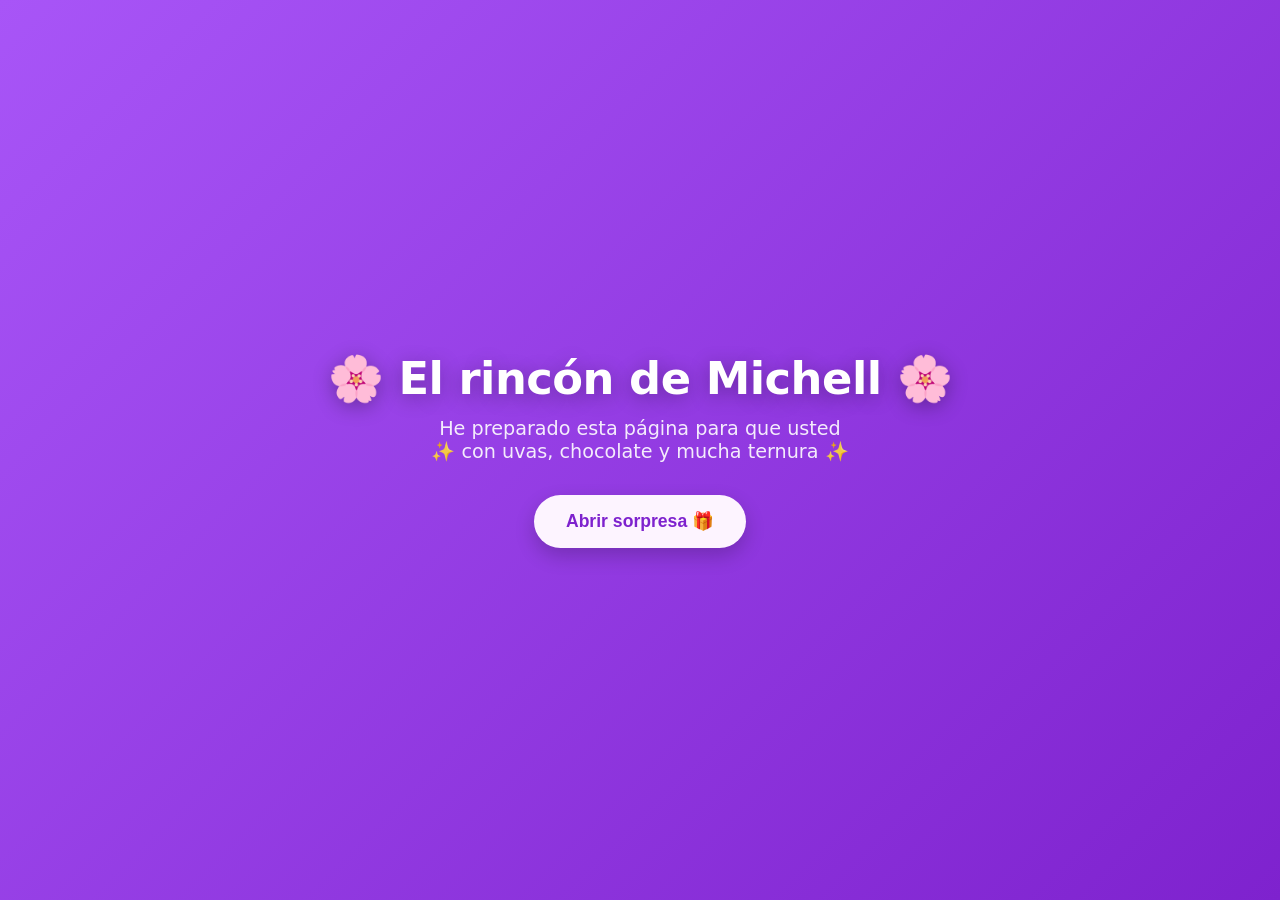
==== commit 4e90786d: "restauracion" ====
--- a/index.html
+++ b/index.html
@@ -1,897 +1,145 @@
 <!DOCTYPE html>
 <html lang="es">
+
 <head>
-<meta charset="UTF-8">
-<meta name="viewport" content="width=device-width, initial-scale=1.0">
-<title>El rincón de Michell</title>
-<link rel="preconnect" href="https://fonts.googleapis.com">
-<link href="https://fonts.googleapis.com/css2?family=Playfair+Display:ital,wght@0,400;0,700;1,400&family=DM+Sans:wght@300;400;500&family=Special+Elite&display=swap" rel="stylesheet">
-<style>
-:root {
-  --bg:         #06060a;
-  --bg2:        #0c0c10;
-  --surface:    #0f0f14;
-  --card-bg:    #111118;
-  --border:     rgba(255,255,255,0.05);
-  --text-dim:   #2e2e3d;
-  --text-mid:   #4a4a62;
-  --text-main:  #70708a;
-  --accent:     #252535;
-  --glow:       rgba(60,40,80,0.1);
-}
-.alive {
-  --bg:         #fdf6ff;
-  --bg2:        #f3e8ff;
-  --surface:    #f7eeff;
-  --card-bg:    #ffffff;
-  --border:     rgba(168,85,247,0.15);
-  --text-dim:   #d8b4fe;
-  --text-mid:   #9333ea;
-  --text-main:  #6b21a8;
-  --accent:     #e9d5ff;
-  --glow:       rgba(168,85,247,0.2);
-}
-*,*::before,*::after{margin:0;padding:0;box-sizing:border-box;}
-body{
-  font-family:'DM Sans',sans-serif;
-  background:var(--bg);
-  color:var(--text-main);
-  min-height:100vh;
-  overflow-x:hidden;
-  transition:background 2.5s ease,color 2s ease;
-}
-/* Grano de película */
-body::before{
-  content:'';position:fixed;inset:0;
-  background-image:url("data:image/svg+xml,%3Csvg viewBox='0 0 200 200' xmlns='http://www.w3.org/2000/svg'%3E%3Cfilter id='n'%3E%3CfeTurbulence type='fractalNoise' baseFrequency='0.85' numOctaves='4' stitchTiles='stitch'/%3E%3C/filter%3E%3Crect width='100%25' height='100%25' filter='url(%23n)' opacity='0.055'/%3E%3C/svg%3E");
-  pointer-events:none;z-index:9998;opacity:.7;
-  transition:opacity 2s ease;
-}
-body.alive::before{opacity:.2;}
-#flash{position:fixed;inset:0;background:#fff;opacity:0;z-index:600;pointer-events:none;transition:opacity 1.2s ease;}
- 
-/* ─── CENIZA AMBIENTAL ─── */
-.ceniza{
-  position:fixed;pointer-events:none;z-index:9997;
-  font-size:.45rem;color:rgba(120,100,150,.15);
-  animation:caerCeniza linear forwards;
-}
-@keyframes caerCeniza{
-  0%  {transform:translateY(-20px) rotate(0deg);opacity:.5;}
-  100%{transform:translateY(110vh) rotate(720deg);opacity:0;}
-}
- 
-/* ─── PANTALLA ENTRADA ─── */
-#entrada{
-  position:fixed;inset:0;
-  background:radial-gradient(ellipse at 50% 65%,#0d0810 0%,#050408 55%,#000 100%);
-  display:flex;flex-direction:column;
-  align-items:center;justify-content:center;
-  z-index:100;text-align:center;padding:2rem;
-  transition:opacity 1.4s ease;overflow:hidden;
-}
-/* vignette borde */
-#entrada::before{
-  content:'';position:absolute;inset:0;
-  background:radial-gradient(ellipse at 50% 50%,transparent 40%,rgba(0,0,0,.7) 100%);
-  pointer-events:none;
-}
-/* grieta sutil */
-#entrada::after{
-  content:'';position:absolute;inset:0;
-  background:
-    linear-gradient(to bottom right,transparent 49.3%,rgba(100,70,140,.05) 49.3%,rgba(100,70,140,.05) 50.7%,transparent 50.7%),
-    linear-gradient(170deg,transparent 59%,rgba(80,60,120,.04) 59%,rgba(80,60,120,.04) 60%,transparent 60%);
-  pointer-events:none;
-}
-.entrada-vela{
-  font-size:2.2rem;opacity:.2;margin-bottom:2rem;
-  animation:parpadeoVela 3.5s ease-in-out infinite;
-  position:relative;z-index:1;
-}
-@keyframes parpadeoVela{
-  0%,100%{opacity:.2;transform:scaleY(1);}
-  30%    {opacity:.1;transform:scaleY(.95);}
-  65%    {opacity:.25;transform:scaleY(1.03);}
-}
-.entrada-eyebrow{
-  font-family:'Special Elite',cursive;
-  font-size:.68rem;letter-spacing:.38em;text-transform:uppercase;
-  color:#1e1e2c;margin-bottom:2rem;
-  animation:fadeUp .9s ease both;position:relative;z-index:1;
-}
-#entrada h1{
-  font-family:'Playfair Display',serif;
-  font-size:clamp(2.8rem,9vw,5.5rem);
-  font-weight:400;line-height:1.08;
-  color:#1c1c26;
-  text-shadow:0 0 60px rgba(70,40,100,.2),0 2px 6px rgba(0,0,0,.9);
-  animation:fadeUp .9s .15s ease both;
-  position:relative;z-index:1;
-}
-#entrada h1 em{font-style:italic;color:#24242f;}
-.entrada-subtitulo{
-  font-family:'Special Elite',cursive;
-  font-size:.75rem;color:#161620;
-  margin-top:.9rem;letter-spacing:.16em;opacity:.55;
-  animation:fadeUp .9s .28s ease both;position:relative;z-index:1;
-}
-.btn-entrar{
-  margin-top:3.2rem;padding:.9rem 2.8rem;
-  background:transparent;border:1px solid #181824;
-  color:#28283a;border-radius:2px;
-  font-family:'Special Elite',cursive;
-  font-size:.78rem;letter-spacing:.22em;text-transform:uppercase;
-  cursor:pointer;
-  transition:border-color .5s,color .5s,box-shadow .5s,background .5s;
-  animation:fadeUp .9s .42s ease both;position:relative;z-index:1;
-}
-.btn-entrar:hover{
-  border-color:#32324a;color:#3e3e58;
-  background:rgba(255,255,255,.015);
-  box-shadow:0 0 36px rgba(60,40,100,.14),inset 0 0 16px rgba(255,255,255,.01);
-}
- 
-/* ─── MAIN ─── */
-#main{display:none;max-width:860px;margin:0 auto;padding:5rem 1.5rem 8rem;}
- 
-.section-tag{
-  font-family:'Special Elite',cursive;
-  font-size:.68rem;letter-spacing:.28em;text-transform:uppercase;
-  color:var(--text-dim);margin-bottom:1rem;
-}
-.section-title{
-  font-family:'Playfair Display',serif;
-  font-size:clamp(1.8rem,5vw,2.8rem);
-  font-weight:400;color:var(--text-main);
-  margin-bottom:.5rem;line-height:1.15;
-}
-.section-title em{font-style:italic;color:var(--text-mid);}
-.section-sub{
-  font-size:.88rem;color:var(--text-dim);
-  font-style:italic;margin-bottom:2.8rem;line-height:1.7;
-}
- 
-/* ─── BARRA PROGRESO ─── */
-#progreso-wrap{display:flex;align-items:center;gap:10px;margin-bottom:2.2rem;}
-#progreso-bar-bg{flex:1;height:1px;background:var(--border);border-radius:100px;overflow:hidden;}
-#progreso-bar-fill{height:100%;background:var(--text-dim);border-radius:100px;width:0%;transition:width .6s cubic-bezier(.4,0,.2,1);}
-#progreso-texto{font-size:.7rem;color:var(--text-dim);white-space:nowrap;font-family:'Special Elite',cursive;letter-spacing:.06em;}
- 
-/* ─── GRID FRAGMENTOS ─── */
-.grid-fragmentos{
-  display:grid;
-  grid-template-columns:repeat(auto-fill,minmax(170px,1fr));
-  gap:12px;
-}
-.fragmento{
-  background:var(--card-bg);border:1px solid var(--border);
-  border-radius:4px;padding:1.6rem 1rem 1.4rem;
-  text-align:center;cursor:pointer;
-  transition:border-color .3s,box-shadow .3s;
-  position:relative;overflow:visible;
-  font-family:'Special Elite',cursive;
-  font-size:.85rem;color:var(--text-mid);letter-spacing:.04em;
-}
-.fragmento .emoji{
-  display:block;font-size:1.8rem;margin-bottom:.5rem;
-  transition:transform .4s cubic-bezier(.34,1.56,.64,1),filter .3s;
-  filter:grayscale(1) brightness(.4);
-}
-.fragmento:hover{border-color:var(--text-dim);}
-.fragmento:hover .emoji{transform:scale(1.18) rotate(-5deg);filter:grayscale(.3) brightness(.65);}
- 
-/* Tooltip frase triste */
-.frase-tip{
-  visibility:hidden;opacity:0;
-  position:absolute;bottom:calc(100% + 10px);left:50%;
-  transform:translateX(-50%) translateY(4px);
-  background:#080810;border:1px solid #161626;
-  border-radius:4px;padding:.5rem .9rem;
-  font-size:.72rem;color:#2c2c44;
-  white-space:nowrap;pointer-events:none;
-  font-family:'DM Sans',sans-serif;font-style:italic;
-  z-index:50;
-  transition:opacity .25s ease,transform .25s ease,visibility .25s;
-}
-.frase-tip::after{
-  content:'';position:absolute;top:100%;left:50%;transform:translateX(-50%);
-  border:5px solid transparent;border-top-color:#161626;
-}
-.fragmento:hover .frase-tip{visibility:visible;opacity:1;transform:translateX(-50%) translateY(0);}
- 
-.fragmento.cayendo{
-  animation:caida .75s cubic-bezier(.36,.07,.19,.97) both;pointer-events:none;
-}
-@keyframes caida{
-  0%  {transform:translateY(0) rotate(0deg) scale(1);opacity:1;}
-  35% {transform:translateY(8px) rotate(10deg) scale(.92);opacity:.5;}
-  100%{transform:translateY(130vh) rotate(60deg) scale(.15);opacity:0;}
-}
- 
-/* ─── DECISIÓN ─── */
-#decision{display:none;text-align:center;padding:3.5rem 0;animation:fadeUp .7s ease both;}
-.decision-icon{
-  font-size:4rem;margin-bottom:1.8rem;display:block;
-  animation:balanceo 5s ease-in-out infinite;
-  filter:grayscale(1) brightness(.35);
-}
-@keyframes balanceo{0%,100%{transform:rotate(-6deg);}50%{transform:rotate(6deg);}}
-.decision-pregunta{
-  font-family:'Playfair Display',serif;
-  font-size:clamp(1.2rem,3.5vw,1.75rem);
-  font-weight:400;color:var(--text-main);
-  margin-bottom:.8rem;line-height:1.45;
-}
-.decision-sub{font-size:.85rem;color:var(--text-dim);font-style:italic;margin-bottom:2.6rem;line-height:1.6;}
-.btn-group{display:flex;justify-content:center;gap:14px;flex-wrap:wrap;}
-.btn-luz{
-  padding:.9rem 2.2rem;border-radius:100px;
-  background:linear-gradient(135deg,#7c3aed,#a855f7);
-  color:#fff;border:none;font-family:'DM Sans',sans-serif;
-  font-size:.9rem;cursor:pointer;letter-spacing:.04em;
-  box-shadow:0 4px 24px rgba(124,58,237,.3);
-  transition:transform .2s,box-shadow .3s;
-}
-.btn-luz:hover{transform:translateY(-2px);box-shadow:0 8px 32px rgba(124,58,237,.5);}
-.btn-olvido{
-  padding:.9rem 2.2rem;border-radius:100px;
-  background:transparent;color:var(--text-dim);
-  border:1px solid var(--accent);font-family:'DM Sans',sans-serif;
-  font-size:.9rem;cursor:pointer;letter-spacing:.04em;
-  transition:border-color .3s,color .3s;
-}
-.btn-olvido:hover{border-color:var(--text-mid);color:var(--text-mid);}
- 
-/* ─── FINAL TRISTE ─── */
-#final-olvido{
-  display:none;flex-direction:column;
-  align-items:center;justify-content:center;
-  padding:4rem 2rem;min-height:70vh;
-  animation:fadeUp 1s ease both;
-}
-.olvido-marco{
-  border:1px solid #0e0e1c;border-radius:2px;
-  padding:3rem 2.5rem;max-width:500px;width:100%;
-  position:relative;background:rgba(6,6,12,.7);
-  text-align:center;
-}
-/* esquinas decorativas */
-.olvido-marco::before,.olvido-marco::after{
-  content:'';position:absolute;width:36px;height:36px;border-color:#0d0d1a;border-style:solid;
-}
-.olvido-marco::before{top:-1px;right:-1px;border-width:1px 1px 0 0;}
-.olvido-marco::after {bottom:-1px;left:-1px; border-width:0 0 1px 1px;}
- 
-.olvido-icono{
-  font-size:3rem;opacity:.1;margin-bottom:1.8rem;
-  display:block;filter:grayscale(1);
-  animation:desvaneceIcono 10s ease forwards;
-}
-@keyframes desvaneceIcono{
-  0%  {opacity:.12;transform:rotate(-3deg) scale(1);}
-  100%{opacity:.02;transform:rotate(18deg) scale(.4) translateY(28px);}
-}
-.olvido-linea{width:22px;height:1px;background:#101020;margin:1.6rem auto;}
-.olvido-titulo{
-  font-family:'Special Elite',cursive;
-  font-size:1rem;color:#14141e;letter-spacing:.2em;text-transform:uppercase;
-  margin-bottom:.5rem;line-height:1.6;
-  animation:aparecer 2.5s 1s ease both;
-}
-.olvido-texto-wrap{
-  font-family:'Playfair Display',serif;
-  font-size:1.3rem;font-weight:400;font-style:italic;
-  color:#161624;line-height:1.7;min-height:3em;
-  animation:aparecer 2.5s 2.5s ease both;
-}
-.olvido-firma{
-  font-family:'Special Elite',cursive;
-  font-size:.68rem;letter-spacing:.2em;text-transform:uppercase;
-  color:#0e0e1c;margin-top:2rem;
-  animation:aparecer 2.5s 6s ease both;
-}
-@keyframes aparecer{from{opacity:0;transform:translateY(6px);}to{opacity:1;transform:translateY(0);}}
- 
-/* grietas de pantalla */
-.grieta{
-  position:fixed;pointer-events:none;z-index:9996;
-  background:linear-gradient(to bottom,transparent,rgba(255,255,255,.018),transparent);
-  width:1px;top:0;height:100vh;
-  animation:grietaFade 18s ease forwards;
-}
-@keyframes grietaFade{0%{opacity:0;}20%{opacity:1;}100%{opacity:.25;};}
- 
-/* ─── MUNDO VIVO ─── */
-#mundo-vivo{display:none;animation:fadeUp .8s ease both;}
-.vivo-header{text-align:center;margin-bottom:1rem;padding-top:.5rem;}
-.vivo-header h2{
-  font-family:'Playfair Display',serif;
-  font-size:clamp(2rem,6vw,3.4rem);
-  font-weight:400;line-height:1.15;color:var(--text-mid);
-}
-.vivo-header h2 em{font-style:italic;}
-.vivo-subtitulo{font-size:.88rem;color:var(--text-dim);margin-top:.7rem;letter-spacing:.12em;}
-.separador{width:36px;height:1px;background:var(--accent);margin:2rem auto 2.6rem;}
- 
-.grid-vivo{
-  display:grid;
-  grid-template-columns:repeat(auto-fill,minmax(230px,1fr));
-  gap:14px;margin-bottom:2rem;
-}
-.card-vivo{
-  background:var(--card-bg);border:1px solid var(--border);
-  border-radius:20px;padding:1.6rem 1.4rem;
-  transition:transform .3s,box-shadow .3s;
-  position:relative;overflow:hidden;
-}
-.card-vivo::before{
-  content:'';position:absolute;inset:0;
-  background:radial-gradient(circle at 30% 0%,rgba(168,85,247,.04),transparent 60%);
-  pointer-events:none;
-}
-.card-vivo:hover{transform:translateY(-4px);box-shadow:0 12px 32px var(--glow);}
-.card-vivo .cat{font-size:.67rem;text-transform:uppercase;letter-spacing:.18em;color:var(--text-dim);margin-bottom:.5rem;}
-.card-vivo .emoji-ico{font-size:1.7rem;margin-bottom:.6rem;display:block;}
-.card-vivo .valor{
-  font-family:'Playfair Display',serif;
-  font-size:1.1rem;color:var(--text-mid);font-weight:400;line-height:1.4;
-}
-.card-vivo .nota-card{margin-top:.4rem;font-size:.76rem;font-style:italic;color:var(--text-dim);}
- 
-.tag-interactivo{
-  display:inline-block;margin-top:.6rem;
-  background:var(--accent);color:var(--text-mid);
-  font-size:.76rem;padding:.3rem .85rem;
-  border-radius:100px;cursor:pointer;
-  transition:background .25s,color .25s,transform .2s;
-}
-.tag-interactivo:hover{background:var(--text-dim);color:var(--card-bg);transform:scale(1.04);}
- 
-/* ondas musicales */
-.ondas{display:flex;align-items:center;gap:3px;margin-top:.7rem;height:18px;}
-.nota-bar{
-  width:3px;border-radius:2px;background:var(--text-dim);
-  animation:ondaBar 1.3s ease-in-out infinite;
-}
-.nota-bar:nth-child(2){animation-delay:.15s;height:10px;}
-.nota-bar:nth-child(3){animation-delay:.3s;height:14px;}
-.nota-bar:nth-child(1){height:7px;}
-@keyframes ondaBar{0%,100%{transform:scaleY(1);opacity:.4;}50%{transform:scaleY(2.2);opacity:.9;}}
- 
-/* animales tags */
-.animalitos{display:flex;gap:6px;margin-top:.5rem;flex-wrap:wrap;}
-.tag-animal{
-  font-size:.76rem;padding:.22rem .6rem;
-  background:var(--accent);border-radius:100px;color:var(--text-mid);
-}
- 
-/* fuego cantante */
-.fuego{display:inline-block;animation:fuego 1.1s ease-in-out infinite alternate;}
-@keyframes fuego{from{transform:scale(1) rotate(-3deg);}to{transform:scale(1.18) rotate(3deg);}}
- 
-/* card mensaje */
-.card-mensaje{grid-column:1/-1;border-color:rgba(168,85,247,.15);}
-.card-mensaje .texto-mensaje{
-  font-family:'Playfair Display',serif;
-  font-size:.98rem;font-style:italic;
-  color:var(--text-mid);line-height:1.85;margin-top:.6rem;
-}
-.card-mensaje .firma-mensaje{margin-top:1rem;font-size:.78rem;color:var(--text-dim);letter-spacing:.08em;}
- 
-/* quiz botón */
-.btn-quiz{
-  display:block;margin:2rem auto;
-  padding:.85rem 2.4rem;background:transparent;
-  border:1px solid var(--border);color:var(--text-dim);
-  border-radius:100px;font-family:'DM Sans',sans-serif;
-  font-size:.86rem;cursor:pointer;letter-spacing:.04em;
-  transition:border-color .3s,color .3s,box-shadow .3s;
-}
-.btn-quiz:hover{border-color:var(--text-mid);color:var(--text-mid);box-shadow:0 0 20px var(--glow);}
- 
-/* overlay quiz */
-#overlay-quiz{
-  display:none;position:fixed;inset:0;
-  background:rgba(0,0,0,.88);z-index:400;
-  align-items:center;justify-content:center;
-  backdrop-filter:blur(4px);
-}
-.quiz-box{
-  background:var(--card-bg);border:1px solid var(--border);
-  border-radius:20px;padding:2.5rem 2rem;
-  width:90%;max-width:500px;text-align:center;
-}
-.quiz-box h3{
-  font-family:'Playfair Display',serif;
-  font-size:1.4rem;color:var(--text-mid);margin-bottom:1.6rem;
-}
-.quiz-pregunta{font-size:.94rem;color:var(--text-main);margin-bottom:1.4rem;line-height:1.6;min-height:56px;}
-.quiz-opciones{display:flex;flex-direction:column;gap:10px;margin-bottom:1rem;}
-.btn-opcion{
-  padding:.8rem 1.2rem;background:var(--surface);
-  border:1px solid var(--border);border-radius:12px;
-  color:var(--text-mid);cursor:pointer;font-size:.88rem;
-  font-family:'DM Sans',sans-serif;
-  transition:background .2s,border-color .2s,transform .15s;
-}
-.btn-opcion:hover{background:var(--accent);border-color:var(--text-dim);transform:scale(1.02);}
-.btn-opcion.correcto{background:rgba(34,197,94,.12);border-color:rgba(34,197,94,.4);color:#4ade80;}
-.btn-opcion.incorrecto{background:rgba(239,68,68,.1);border-color:rgba(239,68,68,.3);color:#f87171;}
-.quiz-feedback{font-size:.86rem;min-height:1.2rem;font-style:italic;color:var(--text-dim);margin-bottom:.8rem;}
-.quiz-cerrar{background:transparent;border:none;color:var(--text-dim);font-size:.78rem;cursor:pointer;letter-spacing:.06em;font-family:'DM Sans',sans-serif;margin-top:.4rem;}
-.quiz-cerrar:hover{color:var(--text-mid);}
- 
-/* reiniciar */
-.btn-reiniciar{
-  display:block;margin:2.4rem auto 0;
-  padding:.85rem 2.4rem;background:transparent;
-  border:1px solid var(--border);color:var(--text-dim);
-  border-radius:100px;font-family:'DM Sans',sans-serif;
-  font-size:.84rem;cursor:pointer;letter-spacing:.04em;
-  transition:border-color .3s,color .3s;
-}
-.btn-reiniciar:hover{border-color:var(--text-mid);color:var(--text-mid);}
- 
-/* corazones flotantes */
-.corazon-float{position:fixed;pointer-events:none;z-index:300;will-change:transform,opacity;}
- 
-/* pop click */
-.pop-click{position:fixed;pointer-events:none;z-index:9990;animation:popClick .7s ease forwards;}
-@keyframes popClick{0%{transform:scale(.3) translateY(0);opacity:1;}100%{transform:scale(2) translateY(-30px);opacity:0;}}
- 
-/* global */
-@keyframes fadeUp{from{opacity:0;transform:translateY(18px);}to{opacity:1;transform:translateY(0);}}
- 
-@media(max-width:480px){
-  .btn-group{flex-direction:column;align-items:center;}
-  .grid-fragmentos{grid-template-columns:repeat(2,1fr);}
-  .card-mensaje{grid-column:unset;}
-}
-</style>
+    <meta charset="UTF-8">
+    <meta name="viewport" content="width=device-width, initial-scale=1.0, user-scalable=yes">
+    <title>🌸 Mundo de Michell 🌸</title>
+
+    <!-- Font Awesome 6 (iconos) -->
+    <link rel="stylesheet" href="https://cdnjs.cloudflare.com/ajax/libs/font-awesome/6.5.1/css/all.min.css">
+
+    <!-- Estilos externos -->
+    <link rel="stylesheet" href="styles.css">
 </head>
+
 <body>
- 
-<div id="flash"></div>
- 
-<!-- ══════════ ENTRADA ══════════ -->
-<div id="entrada">
-  <span class="entrada-vela">🕯️</span>
-  <p class="entrada-eyebrow">† lo que fue · lo que no será †</p>
-  <h1>El rincón de<br><em>Michell</em></h1>
-  <p class="entrada-subtitulo">— polvo, silencio y memoria —</p>
-  <button class="btn-entrar" onclick="entrar()">Abrir lo que queda</button>
-</div>
- 
-<!-- ══════════ MAIN ══════════ -->
-<div id="main">
- 
-  <!-- FASE RUINAS -->
-  <div id="fase-ruinas">
-    <p class="section-tag">† fragmentos perdidos †</p>
-    <h2 class="section-title">Lo que quedó de <em>Michell</em></h2>
-    <p class="section-sub">Recuerdos que se desmoronan. Tócalos antes de que desaparezcan para siempre.</p>
- 
-    <div id="progreso-wrap">
-      <div id="progreso-bar-bg"><div id="progreso-bar-fill"></div></div>
-      <span id="progreso-texto">0 / 8</span>
+
+    <!-- PANTALLA DE INICIO CON MAGIA -->
+    <div id="inicio">
+        <h1>🌸 El rincón de Michell 🌸</h1>
+        <p>He preparado esta página para que usted<br>✨ con uvas, chocolate y mucha ternura ✨</p>
+        <button onclick="entrarAlMundo()">Abrir sorpresa 🎁</button>
     </div>
- 
-    <div class="grid-fragmentos">
-      <div class="fragmento" onclick="caer(this)">
-        <span class="frase-tip">Rapunzel nunca salió de su torre...</span>
-        <span class="emoji">🎬</span>Rapunzel
-      </div>
-      <div class="fragmento" onclick="caer(this)">
-        <span class="frase-tip">El chocolate ya no sabe a nada...</span>
-        <span class="emoji">🍫</span>Chocolate
-      </div>
-      <div class="fragmento" onclick="caer(this)">
-        <span class="frase-tip">Esa canción ya no suena para nadie...</span>
-        <span class="emoji">🎵</span>Dulce Carita
-      </div>
-      <div class="fragmento" onclick="caer(this)">
-        <span class="frase-tip">Nadie dedica canciones al vacío...</span>
-        <span class="emoji">🎤</span>Maluma
-      </div>
-      <div class="fragmento" onclick="caer(this)">
-        <span class="frase-tip">El balón cayó y no volvió...</span>
-        <span class="emoji">🏐</span>Voleibol
-      </div>
-      <div class="fragmento" onclick="caer(this)">
-        <span class="frase-tip">El agua fría no recuerda nombres...</span>
-        <span class="emoji">🧜‍♀️</span>Natación
-      </div>
-      <div class="fragmento" onclick="caer(this)">
-        <span class="frase-tip">Las uvas se secaron en la vid...</span>
-        <span class="emoji">🍇</span>Uvas
-      </div>
-      <div class="fragmento" onclick="caer(this)">
-        <span class="frase-tip">El cacao amarga sin alguien que lo comparta...</span>
-        <span class="emoji">💜</span>Cacao
-      </div>
+
+    <!-- CONTENIDO PRINCIPAL -->
+    <div class="container" id="contenido">
+
+        <h2>✨ Cositas que te gustan, Michell ✨</h2>
+        <div class="sub">〰️ cada detalle está hecho con magia 〰️</div>
+
+        <div class="cards">
+
+            <!-- 1. Película favorita: Rapunzel -->
+            <div class="card">
+                🎬 <strong>Película favorita:</strong><br>
+                <span class="destacado">✨ Rapunzel ✨</span>
+                <div style="margin-top:10px; font-size:0.85rem;">"sus ojos brillan como miles de linternas"</div>
+            </div>
+
+            <!-- 2. Chocolate favorito + sorpresa -->
+            <div class="card">
+                🍫 <strong>Dulce favorito:</strong><br>
+                <span class="clickable" onclick="mostrarSorpresaDulce()">
+                    🍬 ¡Chocolate! <i class="fa-regular fa-heart"></i>
+                </span>
+                <div id="sorpresaChoco" class="sorpresaBox">
+                    <span>🍫✨</span>
+                    <p>🍫 Una chocolatina especial (cuando nos veamos) 🍫</p>
+                </div>
+            </div>
+
+            <!-- 3. Música / canción favorita -->
+            <div class="card">
+                🎧 <strong>Canción que te dedico:</strong><br>
+                <span class="clickable" onclick="reproducirCancion()">
+                    🎵 "Dulce Carita" - Dalmata 🎵 <i class="fa-solid fa-play"></i>
+                </span>
+                <div id="playerHint" style="margin-top:12px; font-size:0.8rem;"></div>
+            </div>
+
+            <!-- 4. Cantante favorito: Maluma -->
+            <div class="card">
+                🎤 <strong>Cantantes fav:</strong><br>
+                <span class="destacado">Maluma baby 🔥</span>
+                <div style="margin-top:8px;">"le dedico Vente Pa' Ca en el minuto 3:22"</div>
+            </div>
+
+            <!-- 5. Deporte favorito: Voleibol + natación -->
+            <div class="card">
+                🏐 <strong>Deporte estrella:</strong><br>
+                Voleibol 🏐 + <span class="destacado">Natación 🧜‍♀️</span>
+                <div style="margin-top:5px;"><i>"usted es buena en los dos"</i></div>
+            </div>
+
+            <!-- 6. Animal especial + Cabrita deseada -->
+            <div class="card">
+                🐾 <strong>Animal soñado:</strong><br>
+                🐕 Perro · 🐎 Caballo · 🐐 ¡La cabrita!
+                <span class="clickable" onclick="sonidoCabritaAnimada()">
+                    <i class="fa-solid fa-ear-listen"></i> esos son no??
+                </span>
+                <div id="baaSoundEffect" style="margin-top:10px; font-weight:bold;"></div>
+            </div>
+
+            <!-- 7. Fruta VIP: UVAS -->
+            <div class="card">
+                🍇 <strong>Fruta VIP:</strong><br>
+                Uvas 🍇 dulces como tú
+                <span class="clickable" onclick="chisteUvaInteractivo()">
+                    <i class="fa-regular fa-face-smile"></i> Chiste uvoso
+                </span>
+                <div id="chisteUvaBox" style="margin-top:10px; font-size:0.9rem;"></div>
+            </div>
+
+            <!-- 8. Un extra: emergencia cacao -->
+            <div class="card">
+                💜 <strong>Emergencia Cacao:</strong><br>
+                ➡️ Si ignoro a Michell → Chocolate 🍫
+                <span class="clickable" onclick="lluviaDeChocolates()">
+                    <i class="fa-solid fa-cloud-rain"></i> ya sabe no? jajajaj
+                </span>
+            </div>
+
+        </div>
+
+        <!-- Botón para iniciar el quiz -->
+        <button class="btn-principal" onclick="iniciarQuizPersonal()">
+            ❓ ¿Cuánto me conoces? (Quiz)
+        </button>
+
+        <!-- Contenedor del Quiz -->
+        <div id="game-quiz" class="game-screen">
+            <div class="quiz-container">
+                <h2>❓ ¿Cuánto me conoces?</h2>
+                <p id="pregunta-text"></p>
+                <div id="opciones"></div>
+                <p id="feedback"></p>
+            </div>
+        </div>
+
+        <!-- Botón mensaje especial -->
+        <button class="btn-principal" onclick="mensajeSorpresa()">
+            🎁 Tengo algo que decirte <i class="fa-regular fa-message"></i>
+        </button>
+
+        <div id="mensajeFinal">
+            💬 <strong>Para ti, Michell:</strong><br>
+            "Como nadie te había hecho una página así, yo la hice con mucho cariño, acá está todo lo que te gusta.
+            Espero que te saque una sonrisa. Además, prometo chocolatina real y cuando tenga plata una cabrita
+            (real si se puede). Tú eres única, atenta, reservada y muy chistosa. Mala conmigo pero sí jsjsjs ¿Te gustó?"
+            <p style="margin-top:10px;">💜 Con magia, el que siempre la quiere consentir 💜</p>
+        </div>
+
     </div>
-  </div>
- 
-  <!-- DECISIÓN -->
-  <div id="decision">
-    <span class="decision-icon" id="decision-icon">🫙</span>
-    <h2 class="decision-pregunta" id="decision-pregunta">
-      Todo cayó al vacío.<br>¿Qué harás ahora?
-    </h2>
-    <p class="decision-sub" id="decision-sub">El frasco está roto, pero algo todavía se puede salvar.</p>
-    <div class="btn-group" id="btn-group-decision">
-      <button class="btn-luz" onclick="finalLuz()">Traer la luz ✨</button>
-      <button class="btn-olvido" onclick="finalOlvido()">Dejar en el olvido 🍂</button>
-    </div>
-  </div>
- 
-  <!-- FINAL TRISTE -->
-  <div id="final-olvido">
-    <div class="olvido-marco">
-      <span class="olvido-icono">🫙</span>
-      <div class="olvido-linea"></div>
-      <p class="olvido-titulo">Este lugar ya no existe</p>
-      <div class="olvido-linea"></div>
-      <p class="olvido-texto-wrap" id="olvido-texto-animado"></p>
-      <div class="olvido-linea"></div>
-      <p class="olvido-firma">— el rincón de michell · olvidado —</p>
-    </div>
-  </div>
- 
-  <!-- MUNDO VIVO -->
-  <div id="mundo-vivo">
-    <div class="vivo-header">
-      <h2>✨ El rincón de <em>Michell</em> ✨</h2>
-      <p class="vivo-subtitulo">〰️ cada detalle está hecho con magia 〰️</p>
-    </div>
-    <div class="separador"></div>
- 
-    <div class="grid-vivo">
- 
-      <div class="card-vivo">
-        <span class="emoji-ico">🎬</span>
-        <p class="cat">Película favorita</p>
-        <p class="valor">✨ Rapunzel ✨</p>
-        <p class="nota-card">"sus ojos brillan como miles de linternas"</p>
-      </div>
- 
-      <div class="card-vivo">
-        <span class="emoji-ico">🍫</span>
-        <p class="cat">Dulce favorito</p>
-        <p class="valor">¡Chocolate!</p>
-        <span class="tag-interactivo" onclick="sorpresaChoco()">Una chocolatina real 💖</span>
-      </div>
- 
-      <div class="card-vivo">
-        <span class="emoji-ico">🎧</span>
-        <p class="cat">Canción del corazón</p>
-        <p class="valor">Dulce Carita<br><small style="font-size:.82rem;opacity:.7;">— Dalmata</small></p>
-        <div class="ondas">
-          <div class="nota-bar"></div>
-          <div class="nota-bar"></div>
-          <div class="nota-bar"></div>
-          <span style="font-size:.7rem;color:var(--text-dim);margin-left:5px;font-style:italic;">suena para ti</span>
-        </div>
-      </div>
- 
-      <div class="card-vivo">
-        <span class="emoji-ico">🎤</span>
-        <p class="cat">Cantante favorito</p>
-        <p class="valor">Maluma baby <span class="fuego">🔥</span></p>
-        <p class="nota-card">"le dedico Vente Pa' Ca, minuto 3:22"</p>
-      </div>
- 
-      <div class="card-vivo">
-        <span class="emoji-ico">🏐</span>
-        <p class="cat">Deportes estrella</p>
-        <p class="valor">Voleibol &amp; Natación 🧜‍♀️</p>
-        <p class="nota-card">"usted es buena en los dos"</p>
-      </div>
- 
-      <div class="card-vivo">
-        <span class="emoji-ico">🐐</span>
-        <p class="cat">Animales soñados</p>
-        <p class="valor">Sus favoritos</p>
-        <div class="animalitos">
-          <span class="tag-animal">🐕 Perro</span>
-          <span class="tag-animal">🐎 Caballo</span>
-          <span class="tag-animal">🐐 Cabrita</span>
-        </div>
-      </div>
- 
-      <div class="card-vivo">
-        <span class="emoji-ico">🍇</span>
-        <p class="cat">Fruta VIP</p>
-        <p class="valor">Uvas 🍇</p>
-        <p class="nota-card">dulces como tú</p>
-      </div>
- 
-      <div class="card-vivo">
-        <span class="emoji-ico">💜</span>
-        <p class="cat">Protocolo de emergencia</p>
-        <p class="valor">Si me ignora → Chocolate 🍫</p>
-        <span class="tag-interactivo" onclick="lluviaCacao()">activar protocolo 🌧️</span>
-      </div>
- 
-      <div class="card-vivo card-mensaje">
-        <p class="cat">🎁 Para ti, Michell</p>
-        <p class="texto-mensaje">
-          "Como nadie te había hecho una página así, yo la hice con mucho cariño. Acá está todo lo que te gusta.
-          Espero que te saque una sonrisa. Además, prometo chocolatina real y cuando tenga plata una cabrita (real si se puede).
-          Tú eres única, atenta, reservada y muy chistosa. Mala conmigo pero sí jsjsjs. ¿Te gustó?"
-        </p>
-        <p class="firma-mensaje">💜 Con magia, el que siempre la quiere consentir 💜</p>
-      </div>
- 
-    </div>
- 
-    <button class="btn-quiz" onclick="abrirQuiz()">❓ ¿Cuánto me conoces? (Quiz)</button>
-    <button class="btn-reiniciar" onclick="location.reload()">Volver a empezar ✦</button>
-  </div>
- 
-</div><!-- #main -->
- 
-<!-- OVERLAY QUIZ -->
-<div id="overlay-quiz">
-  <div class="quiz-box">
-    <h3>❓ ¿Cuánto me conoces?</h3>
-    <p class="quiz-pregunta" id="quiz-pregunta"></p>
-    <div class="quiz-opciones" id="quiz-opciones"></div>
-    <p class="quiz-feedback" id="quiz-feedback"></p>
-    <button class="quiz-cerrar" onclick="cerrarQuiz()">✕ cerrar</button>
-  </div>
-</div>
- 
-<script>
-/* ── ESTADO ── */
-let caidas = 0;
-const TOTAL = 8;
- 
-const PREGUNTAS = [
-  {q:"¿Qué es lo que me gusta de ti? (yo se lo dije)",ops:["mi pelo","mis ojos","todo"],c:2},
-  {q:"¿Cuál es mi comida favorita?",ops:["salchipapa","hamburguesa","todas"],c:0},
-  {q:"¿Qué dulce siempre prometo traerte?",ops:["Gomitas","Chocolate","Helado"],c:1},
-  {q:"Yo soy apego, ¿qué?",ops:["evitativo","cariñoso","ansioso"],c:2},
-  {q:"¿Qué tipo de música me gusta?",ops:["reguetón actual","reguetón clásico","pop"],c:1},
-  {q:"¿Qué deporte siempre digo que eres buena?",ops:["Fútbol","Voleibol","Baloncesto"],c:1}
-];
-let qActual=0, puntos=0;
- 
-/* ── CENIZA AMBIENTAL ── */
-function spawnCeniza(){
-  if(document.body.classList.contains('alive')) return;
-  const c=document.createElement('div');
-  c.className='ceniza';
-  c.textContent=['·','∙','•','‥'][Math.floor(Math.random()*4)];
-  c.style.left=Math.random()*100+'vw';
-  c.style.top='-10px';
-  c.style.animationDuration=(9+Math.random()*14)+'s';
-  c.style.animationDelay=Math.random()*1.5+'s';
-  document.body.appendChild(c);
-  setTimeout(()=>c.remove(),26000);
-}
-setInterval(spawnCeniza,2000);
- 
-/* ── POP CLICK (solo modo vivo) ── */
-document.addEventListener('click',e=>{
-  if(!document.body.classList.contains('alive')) return;
-  const emojis=['💜','✨','🌸','💫','🍇','🎀'];
-  const p=document.createElement('div');
-  p.className='pop-click';
-  p.textContent=emojis[Math.floor(Math.random()*emojis.length)];
-  p.style.left=e.clientX+'px';
-  p.style.top=e.clientY+'px';
-  p.style.fontSize='.9rem';
-  document.body.appendChild(p);
-  setTimeout(()=>p.remove(),700);
-});
- 
-/* ── ENTRADA ── */
-function entrar(){
-  const e=document.getElementById('entrada');
-  e.style.opacity='0';
-  setTimeout(()=>{
-    e.style.display='none';
-    document.getElementById('main').style.display='block';
-  },1400);
-}
- 
-/* ── CAER FRAGMENTO ── */
-function caer(el){
-  if(el.dataset.caido) return;
-  el.dataset.caido='1';
-  el.onclick=null;
-  el.classList.add('cayendo');
-  setTimeout(()=>{el.style.visibility='hidden';},760);
- 
-  caidas++;
-  document.getElementById('progreso-bar-fill').style.width=(caidas/TOTAL*100)+'%';
-  document.getElementById('progreso-texto').textContent=caidas+' / '+TOTAL;
- 
-  if(caidas===TOTAL){
-    setTimeout(()=>{
-      document.getElementById('fase-ruinas').style.display='none';
-      document.getElementById('decision').style.display='block';
-    },900);
-  }
-}
- 
-/* ── FINAL OLVIDO ── */
-function finalOlvido(){
-  document.getElementById('btn-group-decision').style.display='none';
-  document.getElementById('decision-pregunta').style.display='none';
-  document.getElementById('decision-sub').style.display='none';
-  document.getElementById('decision-icon').style.display='none';
- 
-  /* grietas */
-  for(let i=0;i<5;i++){
-    const g=document.createElement('div');
-    g.className='grieta';
-    g.style.left=(8+i*18+Math.random()*6)+'%';
-    g.style.animationDelay=(i*1.8)+'s';
-    document.body.appendChild(g);
-  }
- 
-  const fo=document.getElementById('final-olvido');
-  fo.style.display='flex';
- 
-  /* texto se escribe letra a letra */
-  const texto='Gracias por todo.';
-  const el=document.getElementById('olvido-texto-animado');
-  let i=0;
-  setTimeout(()=>{
-    const iv=setInterval(()=>{
-      if(i<texto.length){
-        el.textContent+=texto[i]; i++;
-      } else {
-        clearInterval(iv);
-        /* desvanecimiento final */
-        setTimeout(()=>{
-          document.getElementById('main').style.transition='opacity 6s ease';
-          document.getElementById('main').style.opacity='0';
-          document.body.style.transition='background 6s ease';
-          document.body.style.background='#000';
-        },5500);
-      }
-    },35);
-  },2800);
-}
- 
-/* ── FINAL LUZ ── */
-function finalLuz(){
-  const flash=document.getElementById('flash');
-  flash.style.opacity='1';
-  setTimeout(()=>{
-    document.body.classList.add('alive');
-    document.getElementById('decision').style.display='none';
-    document.getElementById('mundo-vivo').style.display='block';
-    iniciarCorazones();
-    flash.style.transition='opacity 1.4s ease';
-    flash.style.opacity='0';
-  },900);
-}
- 
-/* ── CORAZONES ── */
-function iniciarCorazones(){
-  const emojis=['💜','✨','🌸','💫','🍇','🎀','🌷'];
-  setInterval(()=>{
-    if(!document.body.classList.contains('alive')) return;
-    const c=document.createElement('div');
-    c.className='corazon-float';
-    c.textContent=emojis[Math.floor(Math.random()*emojis.length)];
-    c.style.left=Math.random()*96+'vw';
-    c.style.bottom='-30px';
-    c.style.fontSize=(Math.random()*12+12)+'px';
-    c.style.opacity='1';
-    c.style.transition='transform 5.5s ease-out,opacity 5.5s ease';
-    document.body.appendChild(c);
-    requestAnimationFrame(()=>requestAnimationFrame(()=>{
-      c.style.transform='translateY(-108vh) rotate('+(Math.random()*360)+'deg)';
-      c.style.opacity='0';
-    }));
-    setTimeout(()=>c.remove(),6200);
-  },580);
-}
- 
-/* ── SORPRESA CHOCO ── */
-function sorpresaChoco(){
-  for(let i=0;i<16;i++){
-    setTimeout(()=>{
-      const c=document.createElement('div');
-      c.className='pop-click';
-      c.textContent='🍫';
-      c.style.left=Math.random()*90+'vw';
-      c.style.top=Math.random()*80+'vh';
-      c.style.fontSize='1.6rem';
-      document.body.appendChild(c);
-      setTimeout(()=>c.remove(),800);
-    },i*60);
-  }
-  setTimeout(()=>alert('🍫 Una chocolatina especial (cuando nos veamos) 🍫'),200);
-}
- 
-/* ── LLUVIA CACAO ── */
-function lluviaCacao(){
-  const emojis=['🍫','🍬','💜','✨'];
-  for(let i=0;i<22;i++){
-    setTimeout(()=>{
-      const c=document.createElement('div');
-      c.style.cssText='position:fixed;pointer-events:none;z-index:9990;font-size:1.7rem;transition:transform 3.2s ease,opacity 3.2s ease;';
-      c.textContent=emojis[Math.floor(Math.random()*emojis.length)];
-      c.style.left=Math.random()*100+'vw';
-      c.style.top='-30px';
-      document.body.appendChild(c);
-      requestAnimationFrame(()=>requestAnimationFrame(()=>{
-        c.style.transform='translateY(110vh) rotate(360deg)';
-        c.style.opacity='0';
-      }));
-      setTimeout(()=>c.remove(),3800);
-    },i*75);
-  }
-}
- 
-/* ── QUIZ ── */
-function abrirQuiz(){
-  qActual=0;puntos=0;
-  /* reset caja por si se usó antes */
-  document.querySelector('.quiz-box').innerHTML=`
-    <h3>❓ ¿Cuánto me conoces?</h3>
-    <p class="quiz-pregunta" id="quiz-pregunta"></p>
-    <div class="quiz-opciones" id="quiz-opciones"></div>
-    <p class="quiz-feedback" id="quiz-feedback"></p>
-    <button class="quiz-cerrar" onclick="cerrarQuiz()">✕ cerrar</button>
-  `;
-  document.getElementById('overlay-quiz').style.display='flex';
-  mostrarPregunta();
-}
-function cerrarQuiz(){document.getElementById('overlay-quiz').style.display='none';}
-function mostrarPregunta(){
-  if(qActual>=PREGUNTAS.length){mostrarResultado();return;}
-  const p=PREGUNTAS[qActual];
-  document.getElementById('quiz-pregunta').textContent=p.q;
-  document.getElementById('quiz-feedback').textContent='';
-  const ops=document.getElementById('quiz-opciones');
-  ops.innerHTML='';
-  p.ops.forEach((o,i)=>{
-    const b=document.createElement('button');
-    b.className='btn-opcion';
-    b.textContent=o;
-    b.onclick=()=>responder(i,b);
-    ops.appendChild(b);
-  });
-}
-function responder(idx,btn){
-  const cor=PREGUNTAS[qActual].c;
-  document.querySelectorAll('.btn-opcion').forEach(b=>b.onclick=null);
-  if(idx===cor){
-    btn.classList.add('correcto');puntos+=20;
-    document.getElementById('quiz-feedback').textContent='✅ ¡Correcto!';
-    document.getElementById('quiz-feedback').style.color='#4ade80';
-  } else {
-    btn.classList.add('incorrecto');
-    document.querySelectorAll('.btn-opcion')[cor].classList.add('correcto');
-    document.getElementById('quiz-feedback').textContent='❌ Incorrecto';
-    document.getElementById('quiz-feedback').style.color='#f87171';
-  }
-  setTimeout(()=>{qActual++;mostrarPregunta();},1400);
-}
-function mostrarResultado(){
-  let msj='';
-  if(puntos>=100) msj='Me conoces muy bien, me alegro eso jsjsjs 💜';
-  else if(puntos>=60) msj='No está mal, pero puedes conocerme más.';
-  else msj='Parece que no me prestas mucha atención... 😅';
-  document.querySelector('.quiz-box').innerHTML=`
-    <h3>¡Quiz Terminado!</h3>
-    <p style="font-size:2rem;margin:1.4rem 0;color:var(--text-mid);">${puntos} puntos</p>
-    <p style="font-size:.96rem;color:var(--text-main);margin-bottom:1.2rem;line-height:1.6;">${msj}</p>
-    <p style="font-size:.88rem;font-style:italic;color:var(--text-dim);line-height:1.6;margin-bottom:1.4rem;">
-      Bueno... si me conoces,<br>pero ¿por qué me dejas atrás cuando bajamos del colegio?
-    </p>
-    <button class="btn-quiz" style="margin:0 auto .8rem;" onclick="abrirQuiz()">Hacer de nuevo</button>
-    <button class="quiz-cerrar" onclick="cerrarQuiz()">✕ cerrar</button>
-  `;
-}
-</script>
+
+    <!-- Audio (placeholder) -->
+    <audio id="cancionDulce">
+        <source src="" type="audio/mpeg">
+    </audio>
+
+    <!-- JavaScript externo -->
+    <script src="script.js"></script>
 </body>
+
 </html>
--- a/styles.css
+++ b/styles.css
@@ -0,0 +1,465 @@
+:root {
+    --bg1: #f3e8ff;
+    --bg2: #e9d5ff;
+    --card: #ffffff;
+    --text: #4c1d95;
+    --accent: #c084fc;
+    --accent-dark: #9333ea;
+}
+
+@media (prefers-color-scheme: dark) {
+    :root {
+        --bg1: #1e1b2f;
+        --bg2: #2d2a4a;
+        --card: #2d2a4a;
+        --text: #e9d5ff;
+        --accent: #d8b4fe;
+    }
+}
+
+* {
+    margin: 0;
+    padding: 0;
+    box-sizing: border-box;
+}
+
+body {
+    margin: 0;
+    font-family: 'Segoe UI', 'Inter', system-ui, -apple-system, BlinkMacSystemFont, 'Helvetica Neue', sans-serif;
+    background: linear-gradient(135deg, var(--bg1), var(--bg2));
+    overflow-x: hidden;
+    color: var(--text);
+    min-height: 100vh;
+}
+
+/* ==================== PANTALLA INICIAL ==================== */
+#inicio {
+    position: fixed;
+    width: 100%;
+    height: 100%;
+    background: linear-gradient(135deg, #a855f7, #7e22ce);
+    display: flex;
+    flex-direction: column;
+    justify-content: center;
+    align-items: center;
+    color: white;
+    z-index: 20;
+    text-align: center;
+    backdrop-filter: blur(2px);
+}
+
+#inicio h1 {
+    font-size: 2.8rem;
+    letter-spacing: -0.5px;
+    text-shadow: 0 4px 20px rgba(0, 0, 0, 0.3);
+}
+
+#inicio p {
+    font-size: 1.2rem;
+    margin-top: 12px;
+    opacity: 0.9;
+}
+
+#inicio button {
+    margin-top: 32px;
+    padding: 16px 32px;
+    border: none;
+    border-radius: 60px;
+    background: #fdf4ff;
+    color: #7e22ce;
+    font-size: 1.1rem;
+    font-weight: bold;
+    cursor: pointer;
+    transition: all 0.3s cubic-bezier(0.2, 0.9, 0.4, 1.1);
+    box-shadow: 0 8px 20px rgba(0, 0, 0, 0.2);
+}
+
+#inicio button:hover {
+    transform: scale(1.05);
+    background: #ffffff;
+    box-shadow: 0 12px 28px rgba(0, 0, 0, 0.3);
+}
+
+/* ==================== CONTENEDOR PRINCIPAL ==================== */
+.container {
+    display: none;
+    max-width: 980px;
+    margin: auto;
+    margin-top: 70px;
+    margin-bottom: 70px;
+    background: rgba(255, 255, 255, 0.75);
+    backdrop-filter: blur(18px);
+    padding: 45px 35px;
+    border-radius: 48px;
+    box-shadow: 0 25px 50px -12px rgba(0, 0, 0, 0.25);
+    text-align: center;
+    animation: fadeUp 0.7s ease;
+    border: 1px solid rgba(255, 255, 255, 0.5);
+}
+
+@keyframes fadeUp {
+    from {
+        opacity: 0;
+        transform: translateY(35px);
+    }
+
+    to {
+        opacity: 1;
+        transform: translateY(0);
+    }
+}
+
+h2 {
+    font-size: 2.2rem;
+    font-weight: 700;
+    background: linear-gradient(135deg, #c084fc, #a855f7);
+    background-clip: text;
+    -webkit-background-clip: text;
+    color: transparent;
+    margin-bottom: 15px;
+}
+
+.sub {
+    font-size: 1rem;
+    margin-bottom: 28px;
+    color: var(--text);
+    opacity: 0.8;
+}
+
+/* ==================== GRID DE TARJETAS ==================== */
+.cards {
+    display: grid;
+    grid-template-columns: repeat(2, 1fr);
+    gap: 22px;
+    margin-top: 20px;
+}
+
+.card {
+    background: rgba(255, 255, 255, 0.9);
+    backdrop-filter: blur(5px);
+    padding: 24px 18px;
+    border-radius: 32px;
+    font-size: 1.1rem;
+    transition: transform 0.4s cubic-bezier(0.15, 0.9, 0.25, 1), box-shadow 0.3s;
+    transform-style: preserve-3d;
+    text-align: center;
+    box-shadow: 0 10px 25px -8px rgba(0, 0, 0, 0.1);
+    border: 1px solid rgba(212, 165, 255, 0.4);
+    cursor: pointer;
+}
+
+.card:hover {
+    transform: rotateX(4deg) rotateY(-4deg) scale(1.02);
+    box-shadow: 0 25px 35px -12px rgba(139, 92, 246, 0.35);
+    background: white;
+}
+
+/* ==================== ELEMENTOS DESTACADOS ==================== */
+.destacado {
+    font-weight: bold;
+    background: linear-gradient(135deg, #c084fc, #f0abfc);
+    background-clip: text;
+    -webkit-background-clip: text;
+    color: transparent;
+    display: inline-block;
+    animation: brilloSuave 2.2s infinite;
+}
+
+@keyframes brilloSuave {
+    0% {
+        opacity: 0.7;
+        text-shadow: 0 0 0px #c084fc;
+    }
+
+    50% {
+        opacity: 1;
+        text-shadow: 0 0 5px #e9b3ff;
+    }
+
+    100% {
+        opacity: 0.7;
+    }
+}
+
+.clickable {
+    cursor: pointer;
+    font-weight: bold;
+    color: #a855f7;
+    background: #f3e8ff;
+    padding: 4px 12px;
+    border-radius: 40px;
+    display: inline-flex;
+    align-items: center;
+    gap: 8px;
+    transition: 0.2s;
+    text-decoration: none;
+}
+
+.clickable i {
+    font-size: 0.9rem;
+}
+
+.clickable:hover {
+    background: #d8b4fe;
+    transform: scale(1.02);
+}
+
+/* ==================== SORPRESA CHOCOLATE ==================== */
+.sorpresaBox {
+    display: none;
+    align-items: center;
+    justify-content: center;
+    gap: 14px;
+    margin-top: 18px;
+    background: #fef9e3;
+    padding: 12px;
+    border-radius: 40px;
+    flex-wrap: wrap;
+}
+
+.sorpresaBox span {
+    font-size: 1.8rem;
+}
+
+.sorpresaBox p {
+    margin: 0;
+    font-weight: bold;
+    color: #b45309;
+}
+
+/* ==================== BOTÓN PRINCIPAL ==================== */
+.btn-principal {
+    margin-top: 42px;
+    padding: 16px 28px;
+    border: none;
+    border-radius: 60px;
+    background: linear-gradient(95deg, #c084fc, #9333ea);
+    color: white;
+    font-size: 1.1rem;
+    font-weight: bold;
+    cursor: pointer;
+    transition: 0.25s;
+    box-shadow: 0 12px 20px -10px #9333ea;
+    width: fit-content;
+    display: inline-flex;
+    align-items: center;
+    gap: 12px;
+}
+
+.btn-principal:hover {
+    transform: translateY(-4px);
+    box-shadow: 0 20px 28px -12px #a855f7;
+}
+
+
+/*mini juego quiz*/
+/* Pantalla de fondo (Overlay) */
+.game-screen {
+    display: none;
+    position: fixed;
+    top: 0;
+    left: 0;
+    width: 100%;
+    height: 100%;
+    background: rgba(0, 0, 0, 0.85);
+    z-index: 1000;
+    align-items: center;
+    justify-content: center;
+}
+
+/* Caja blanca del Quiz */
+.quiz-container {
+    background: white;
+    padding: 35px 25px;
+    border-radius: 30px;
+    width: 90%;
+    max-width: 520px;
+    text-align: center;
+    box-shadow: 0 20px 40px rgba(0, 0, 0, 0.3);
+}
+
+/* Texto de la pregunta */
+#pregunta-text {
+    font-size: 1.35rem;
+    margin: 25px 0;
+    min-height: 80px;
+}
+
+/* Estilo de las opciones de respuesta */
+button.opcion {
+    display: block;
+    width: 100%;
+    padding: 16px;
+    margin: 12px 0;
+    background: #f3e8ff;
+    border: none;
+    border-radius: 20px;
+    font-size: 1.1rem;
+    cursor: pointer;
+    transition: all 0.3s;
+}
+
+button.opcion:hover {
+    background: #d8b4fe;
+    transform: scale(1.04);
+}
+
+/* Texto de Feedback (Correcto/Incorrecto) */
+#feedback {
+    margin-top: 20px;
+    font-weight: bold;
+    min-height: 60px;
+}
+
+/* Botón Principal y de Reinicio */
+.btn-principal {
+    display: block;
+    margin: 20px auto;
+    padding: 14px 32px;
+    border: none;
+    border-radius: 50px;
+    background: linear-gradient(90deg, #c084fc, #9333ea);
+    color: white;
+    font-weight: bold;
+    cursor: pointer;
+    transition: opacity 0.3s;
+}
+
+.btn-principal:hover {
+    opacity: 0.9;
+}
+
+
+/* ==================== MENSAJE FINAL ==================== */
+#mensajeFinal {
+    display: none;
+    margin-top: 32px;
+    padding: 20px;
+    background: linear-gradient(135deg, #f3e8ff, #fae8ff);
+    border-radius: 36px;
+    font-size: 1.2rem;
+    font-weight: 600;
+    border-left: 6px solid #c084fc;
+}
+
+/* ==================== ANIMACIONES FLOTANTES ==================== */
+.corazon {
+    position: absolute;
+    font-size: 26px;
+    animation: vueloAmor 7s linear forwards;
+    pointer-events: none;
+    z-index: 100;
+}
+
+@keyframes vueloAmor {
+    0% {
+        transform: translateY(100vh) rotate(0deg);
+        opacity: 0.8;
+    }
+
+    80% {
+        opacity: 1;
+    }
+
+    100% {
+        transform: translateY(-15vh) rotate(20deg);
+        opacity: 0;
+    }
+}
+
+.lluvia-item {
+    position: absolute;
+    font-size: 34px;
+    animation: caerDulce 4s linear forwards;
+    pointer-events: none;
+    z-index: 99;
+}
+
+@keyframes caerDulce {
+    0% {
+        transform: translateY(-80px) rotate(0deg);
+        opacity: 1;
+    }
+
+    100% {
+        transform: translateY(120vh) rotate(360deg);
+        opacity: 0;
+    }
+}
+
+.toque {
+    position: absolute;
+    font-size: 28px;
+    animation: popMagico 0.9s forwards;
+    pointer-events: none;
+    z-index: 200;
+}
+
+@keyframes popMagico {
+    0% {
+        transform: scale(0.2);
+        opacity: 1;
+    }
+
+    100% {
+        transform: scale(2.2);
+        opacity: 0;
+    }
+}
+
+.flotante {
+    position: fixed;
+    bottom: 20px;
+    left: 20px;
+    font-size: 2rem;
+    opacity: 0.5;
+    animation: floatSuave 3s infinite;
+    pointer-events: none;
+}
+
+@keyframes floatSuave {
+    0% {
+        transform: translateY(0px);
+    }
+
+    50% {
+        transform: translateY(-8px);
+    }
+
+    100% {
+        transform: translateY(0px);
+    }
+}
+
+/* ==================== RESPONSIVE ==================== */
+@media (max-width: 720px) {
+    .container {
+        margin: 20px;
+        padding: 30px 20px;
+        border-radius: 32px;
+    }
+
+    .cards {
+        grid-template-columns: 1fr;
+        gap: 18px;
+    }
+
+    h2 {
+        font-size: 1.8rem;
+    }
+
+    #inicio h1 {
+        font-size: 2rem;
+    }
+
+    .btn-principal {
+        width: 100%;
+        justify-content: center;
+    }
+}
+
+/* Utilidades */
+.clickable i,
+.btn-principal i {
+    pointer-events: none;
+}
